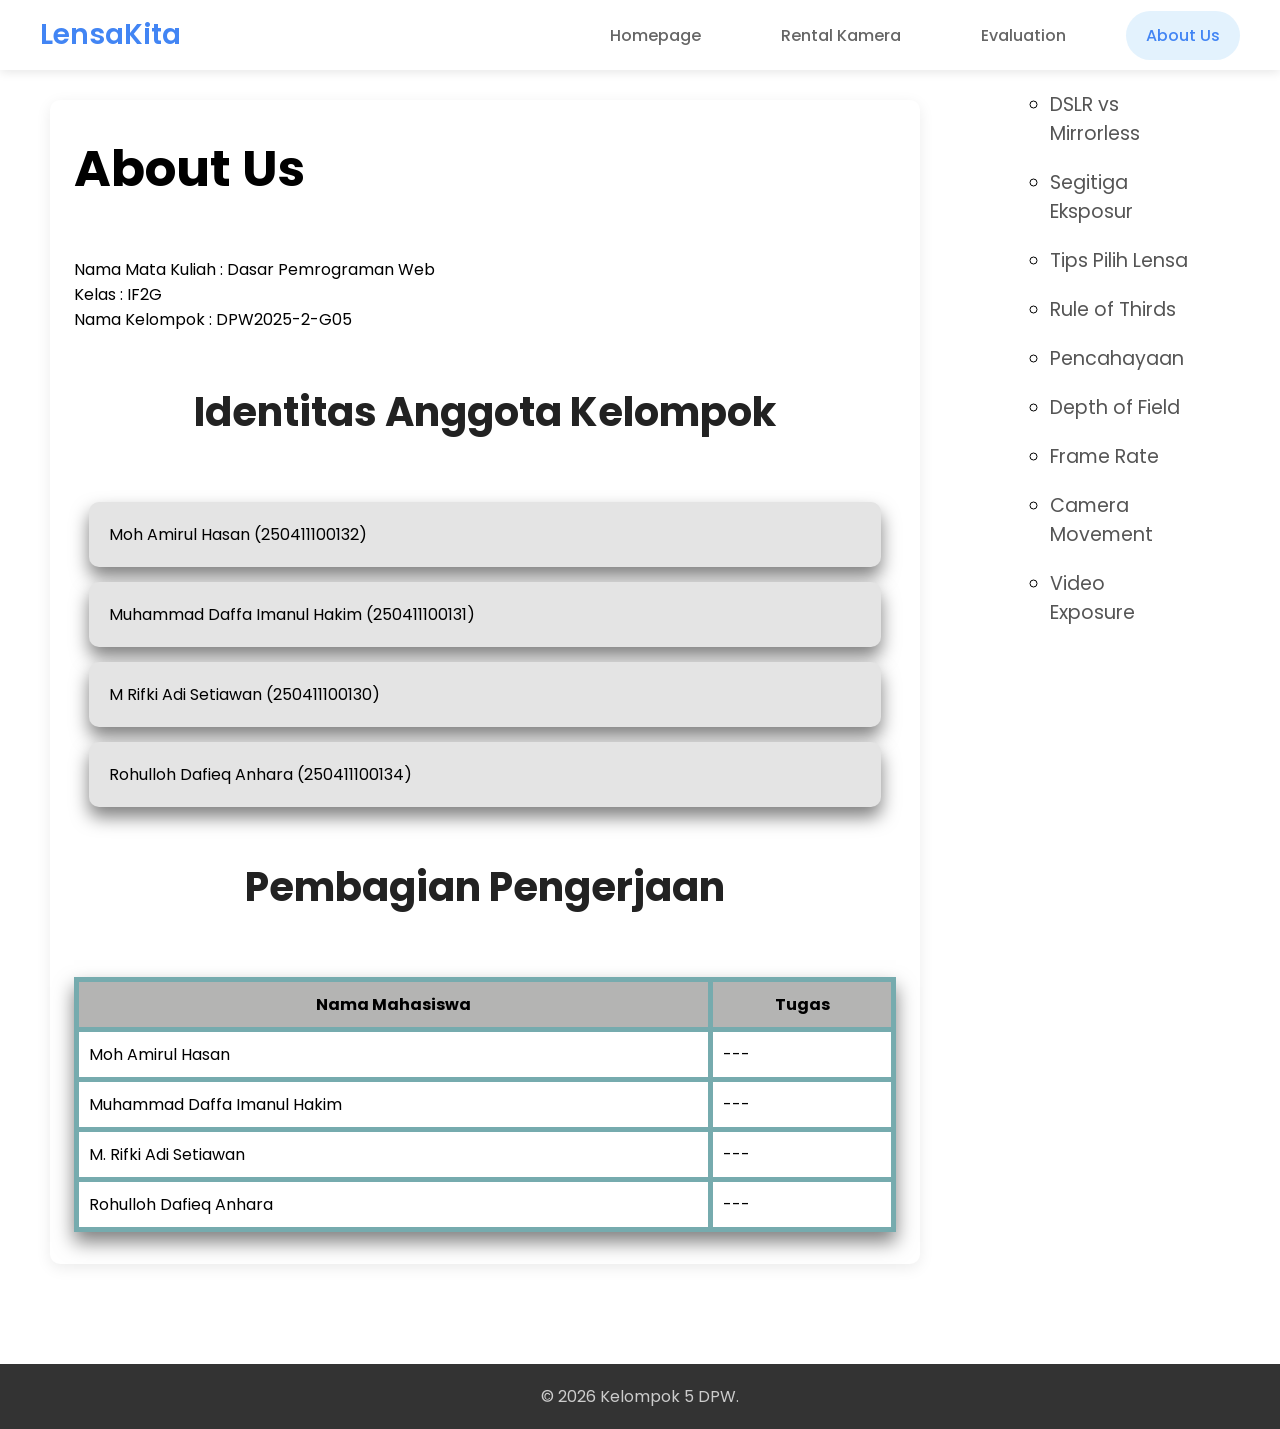
==== aboutus.html @ 114342ab "(add)halaman 2 dan (style)pada halaman 3" ====
<!doctype html>
<html lang="id">
  <head>
    <meta charset="UTF-8" />
    <meta name="viewport" content="width=device-width, initial-scale=1.0" />
    <title>Visual Academy - About Us</title>
    <link rel="stylesheet" href="halaman 4.css" />
    <link
      href="https://fonts.googleapis.com/css2?family=Poppins:wght@300;400;500;600&display=swap"
      rel="stylesheet"
    />
  </head>
  <html>
    <body>
      <!-- header dan menu -->
      <header class="headermenu">
        <div class="container">
          <div class="logo">LensaKita</div>
          <nav class="nav">
            <a href="index.html" class="nav-link">Homepage</a>
            <a href="rentalpage.html" class="nav-link">Rental Kamera</a>
            <a href="evalpage.html" class="nav-link">Evaluation</a>
            <a href="aboutus.html" class="nav-link active">About Us</a>
          </nav>
        </div>
      </header>

      <!-- sidebar section -->
      <div class="sidebar-fixed">
        <ul class="sidebar-links">
          <li><a href="#penjelasan1">DSLR vs Mirrorless</a></li>
          <li><a href="#penjelasan2">Segitiga Eksposur</a></li>
          <li><a href="#penjelasan3">Tips Pilih Lensa</a></li>
          <li><a href="#penjelasan4">Rule of Thirds</a></li>
          <li><a href="#penjelasan5">Pencahayaan</a></li>
          <li><a href="#penjelasan6">Depth of Field</a></li>
          <li><a href="#penjelasan7">Frame Rate</a></li>
          <li><a href="#penjelasan8">Camera Movement</a></li>
          <li><a href="#penjelasan9">Video Exposure</a></li>
        </ul>
      </div>

      <!-- Section Content -->
        <div class="content">
            <div class="content-aboutus" id="content-aboutus">
                <h1>About Us</h1>  
                <p>Nama Mata Kuliah : Dasar Pemrograman Web</p>
                <p>Kelas : IF2G</p>
                <p>Nama Kelompok : DPW2025-2-G05</p>
                

                <h2>Identitas Anggota Kelompok</h2>

                <ul>
                    <li>Moh Amirul Hasan (250411100132)</li>
                    <li>Muhammad Daffa Imanul Hakim (250411100131)</li>
                    <li>M Rifki Adi Setiawan (250411100130)</li>
                    <li>Rohulloh Dafieq Anhara (250411100134)</li>
                </ul>


                <h2>Pembagian Pengerjaan</h2>
                <table>
                    <thead>
                        <tr>
                            <th>Nama Mahasiswa</th>
                            <th>Tugas</th>    
                        </tr>
                    </thead>
                    <tbody>
                        <tr>
                            <td>Moh Amirul Hasan</td>
                            <td>---</td>
                        </tr>
                        <tr>
                            <td>Muhammad Daffa Imanul Hakim</td>
                            <td>---</td>
                        </tr>
                        <tr>
                            <td>M. Rifki Adi Setiawan</td>
                            <td>---</td>
                        </tr>
                        <tr>
                            <td>Rohulloh Dafieq Anhara</td>
                            <td>---</td>
                        </tr>
                    </tbody>
                </table>
            </div>
        </div>

      <!-- Footer -->
      <footer class="footer">
        <div class="container">
          <p>© 2026 Kelompok 5 DPW.</p>
        </div>
      </footer>
      <script src="script.js"></script>
    </body>
  </html>
</html>
---- halaman 4.css ----
/* Reset Dasar */
* {
  margin: 0;
  padding: 0;
  box-sizing: border-box;
}

html {
  scroll-behavior: smooth;
}

body {
  font-family: "Poppins", sans-serif;
}

.wrapper {
  width: 75%;
  margin-top: 70px;
}

/* Container - FIXED 1200px */
.container {
  margin: 0 auto;
  padding: 0 40px;
}

.light-bg {
  background-color: #629bf7;
}

/* Header */
.headermenu {
  background: white;
  box-shadow: 0 2px 10px rgba(0, 0, 0, 0.1);
  position: fixed;
  width: 100%;
  top: 0;
  z-index: 100;
}

.headermenu .container {
  display: flex;
  justify-content: space-between;
  align-items: center;
  padding: 20px 40px;
  height: 70px;
}

.logo {
  font-size: 28px;
  font-weight: 600;
  color: #4285f4;
}

.nav {
  display: flex;
  gap: 40px;
}

.nav-link {
  text-decoration: none;
  color: #666;
  font-weight: 500;
  padding: 12px 20px;
  border-radius: 25px;
  font-size: 16px;
}

.nav-link:hover,
.nav-link.active {
  background: #e3f2fd;
  color: #4285f4;
}

/* Sidebar Section */
.sidebar-fixed {
  position: fixed; /* Kunci utama: tidak bergerak saat scroll */
  width: 25%;
  right: 0px;
  top: 0px;
  background: #ffffff;
  padding: 90px;
  /* z-index: 999; Agar selalu berada di atas konten lain */
}

.sidebar-links {
  list-style: circle;
  padding: 0;
  margin: right;
}

.sidebar-links li {
  margin-bottom: 20px;
  font-size: larger;
  text-align: left;
}

.sidebar-links a {
  text-decoration: none;
  color: #555;
  transition: all 0.3s ease;
  display: block;
}

.sidebar-links a:hover {
  color: #007bff; /* Warna berubah saat kursor di atasnya */
  transform: translateX(5px); /* Sedikit bergeser ke kanan saat di-hover */
}

/* Hero Section */
.judul {
  padding: 120px 0 100px;
  background: #e8f4fd;
  display: flex;
  align-items: center;
  height: 100vh;
}

.judul-image img {
  width: 100%;
  height: 100%;
  object-fit: cover;
  border-radius: 20px;
}

.judul .container {
  display: flex;
  gap: 80px;
  align-items: center;
  height: 100vh;
}

.judul-box {
  width: 50%;
  padding: 40px;
  background: white;
  border-radius: 20px;
  box-shadow: 0 10px 30px rgba(0, 0, 0, 0.1);
}

.judul-box h1 {
  font-size: 48px;
  margin-bottom: 25px;
  color: #222;
  line-height: 1.2;
}

.judul-box p {
  font-size: 20px;
  margin-bottom: 40px;
  color: #a09b9b;
}

.button {
  display: inline-block;
  background: #4285f4;
  color: white;
  padding: 18px 40px;
  text-decoration: none;
  border-radius: 30px;
  font-weight: 600;
  font-size: 18px;
  box-shadow: 0 8px 20px rgba(66, 133, 244, 0.3);
  transition: all 0.3s;
}

.button:hover {
  /* transform: translateY(-3px); */
  box-shadow: 0 12px 30px rgba(66, 133, 244, 0.4);
}

/* Sections */
.content {
  padding: 100px 0;
}

.content h2 {
  text-align: center;
  font-size: 40px;
  margin-bottom: 60px;
  color: #222;
}

/* Cards - Fixed 3 Columns */
.cards {
  display: flex;
  gap: 40px;
  justify-content: center;
}

.card {
  flex: 1;
  max-width: 350px;
  background: white;
  padding: 40px 30px;
  border-radius: 20px;
  text-align: center;
  box-shadow: 0 8px 25px rgba(0, 0, 0, 0.08);
  transition:
    all 0,
    3s;
  border: 1px solid #eee;
}

.card-link {
  text-decoration: none;
  color: inherit;
  display: block;
}

.explain {
  font-size: larger;
  text-align: justify;
}

.explain h2 {
  text-align: left;
}

.card:hover {
  transform: translateY(-15px);
  box-shadow: 0 20px 50px rgba(0, 0, 0, 0.15);
}

.icon {
  font-size: 60px;
  margin-bottom: 25px;
}

.card h3 {
  font-size: 26px;
  margin-bottom: 20px;
  color: #222;
}

.card p {
  color: #666;
  font-size: 16px;
  line-height: 1.6;
}

/* Footer */
.footer {
  position: relative;
  background: #333;
  color: white;
  text-align: center;
  padding: 20px 0;
  z-index: 1100;
}

.footer p {
  font-size: 16px;
  color: #ccc;
}

/* Section Content About Us */
    /* Layout container content-aboutus */
    div.content-aboutus {
        background-color: #ffffff; /* Kotak Form Putih */
        border-radius: 10px;
        box-shadow: 0 4px 15px rgba(0, 0, 0, 0.08); /* Efek bayangan kotak */
        margin: 0 50px 0;
        width: 200%;
        padding: 32px 24px;
        max-width: 870px;
    }
    /* Untuk mengatur h1 pada content-aboutus */
    div.content-aboutus h1 {
        font-weight: bold;
        font-size: 50px;
        margin-bottom: 50px;
    }
    /* Untuk mengatur h2 pada content-aboutus */
    div.content-aboutus h2 {
        margin-top: 50px;
    }


    /* Identitas Mahasiswa */
        /* Untuk mengatur ul pada content-aboutus */
        div.content-aboutus ul {
            list-style-type: none;
        }
        /* Untuk mengatur h1 pada content-aboutus */
        div.content-aboutus li {
            background: #e4e4e4;
            margin: 15px;
            padding: 10px;
            border-radius: 10px;
            box-shadow: 0 10px 18px rgba(0, 0, 0, 0.5);
            padding: 20px;
        }


    /* Pembagian Pengerjaan */
        /* Untuk mengatur table pada content-aboutus */
        div.content-aboutus table {
            width: 100%;
            border-collapse: collapse;
            margin-top: 20px;
            box-shadow: 0 10px 18px rgba(0, 0, 0, 0.5);
            padding: 20px;
        }
        /* Untuk mengatur th, td pada content-aboutus */
        div.content-aboutus th, td {
            border: 5px solid #76ABAE;
            padding: 10px;
        }
        /* Untuk mengatur th pada content-aboutus */
        div.content-aboutus th {
            background-color: #B4B4B3;
            text-align: center;
        }
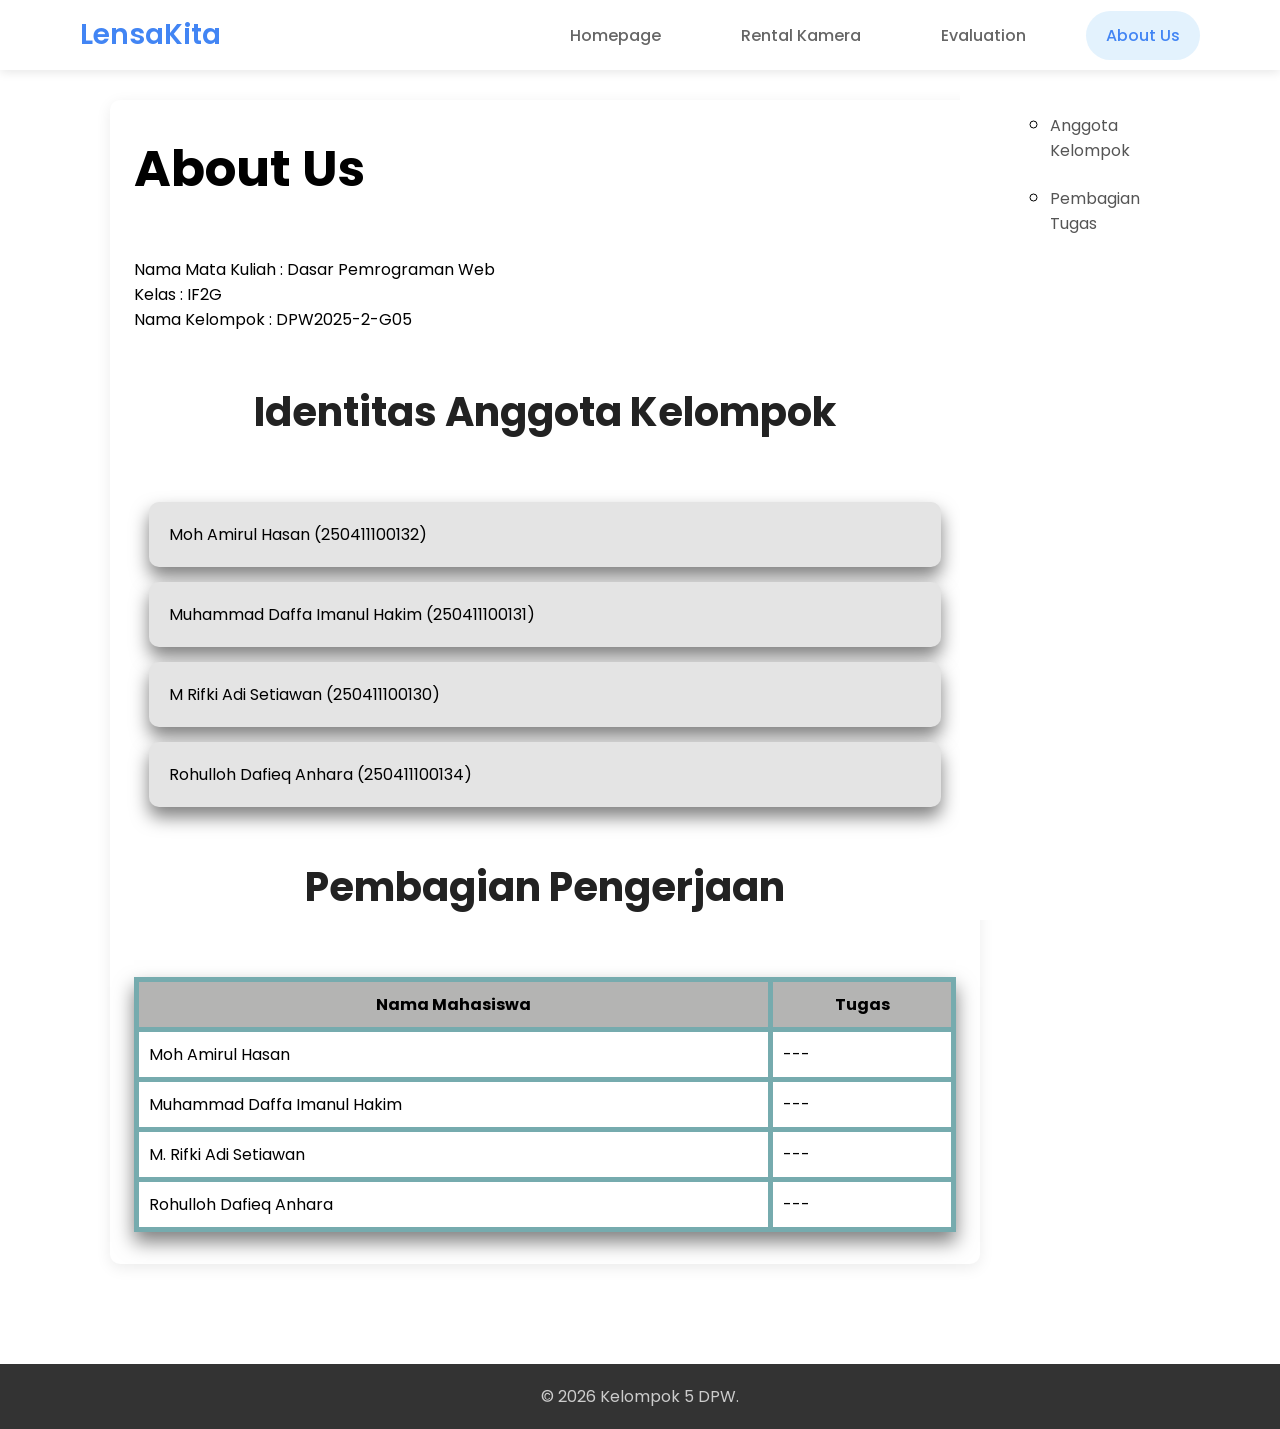
==== commit 972656c6: "(add)list harga sewa kamera page homepage dan (fix) input select jenis kamera page form" ====
--- a/aboutus.html
+++ b/aboutus.html
@@ -28,20 +28,14 @@
       <!-- sidebar section -->
       <div class="sidebar-fixed">
         <ul class="sidebar-links">
-          <li><a href="#penjelasan1">DSLR vs Mirrorless</a></li>
-          <li><a href="#penjelasan2">Segitiga Eksposur</a></li>
-          <li><a href="#penjelasan3">Tips Pilih Lensa</a></li>
-          <li><a href="#penjelasan4">Rule of Thirds</a></li>
-          <li><a href="#penjelasan5">Pencahayaan</a></li>
-          <li><a href="#penjelasan6">Depth of Field</a></li>
-          <li><a href="#penjelasan7">Frame Rate</a></li>
-          <li><a href="#penjelasan8">Camera Movement</a></li>
-          <li><a href="#penjelasan9">Video Exposure</a></li>
+          <li><a href="#Anggotaklmpk">Anggota Kelompok</a></li>
+          <li><a href="#Pembagian">Pembagian Tugas</a></li>
         </ul>
       </div>
 
       <!-- Section Content -->
-        <div class="content">
+      <section class="content">
+        <div class="container">
             <div class="content-aboutus" id="content-aboutus">
                 <h1>About Us</h1>  
                 <p>Nama Mata Kuliah : Dasar Pemrograman Web</p>
@@ -49,7 +43,7 @@
                 <p>Nama Kelompok : DPW2025-2-G05</p>
                 
 
-                <h2>Identitas Anggota Kelompok</h2>
+                <h2 id="Anggotaklmpk">Identitas Anggota Kelompok</h2>
 
                 <ul>
                     <li>Moh Amirul Hasan (250411100132)</li>
@@ -59,7 +53,7 @@
                 </ul>
 
 
-                <h2>Pembagian Pengerjaan</h2>
+                <h2 id="Pembagian">Pembagian Pengerjaan</h2>
                 <table>
                     <thead>
                         <tr>
@@ -88,7 +82,7 @@
                 </table>
             </div>
         </div>
-
+      </section>
       <!-- Footer -->
       <footer class="footer">
         <div class="container">
--- a/halaman 4.css
+++ b/halaman 4.css
@@ -20,13 +20,17 @@
 
 /* Container - FIXED 1200px */
 .container {
+  width: 100%;
+  max-width: 1200px; /* Mengunci lebar di layar besar (seperti 16 inch Anda) */
   margin: 0 auto;
-  padding: 0 40px;
+  padding: 0 20px;    /* Memberikan ruang aman di layar kecil agar tidak mentok ke tepi */
 }
 
 .light-bg {
-  background-color: #629bf7;
-}
+  background-color: #d6e4ec;
+  padding: 60px 20px; /* Jarak atas-bawah 60px, kiri-kanan 20px */
+}
+
 
 /* Header */
 .headermenu {
@@ -66,7 +70,6 @@
   font-size: 16px;
 }
 
-.nav-link:hover,
 .nav-link.active {
   background: #e3f2fd;
   color: #4285f4;
@@ -74,14 +77,17 @@
 
 /* Sidebar Section */
 .sidebar-fixed {
-  position: fixed; /* Kunci utama: tidak bergerak saat scroll */
+  position: fixed;
   width: 25%;
+  height: 100%;
   right: 0px;
-  top: 0px;
+  top: 20px;
   background: #ffffff;
-  padding: 90px;
-  /* z-index: 999; Agar selalu berada di atas konten lain */
-}
+  padding: 90px; /* Atas 80px (agar tidak tertutup header), kanan/kiri 25px, bawah 30px */
+  overflow-y: auto;
+  overflow-x: hidden;
+}
+
 
 .sidebar-links {
   list-style: circle;
@@ -100,73 +106,7 @@
   color: #555;
   transition: all 0.3s ease;
   display: block;
-}
-
-.sidebar-links a:hover {
-  color: #007bff; /* Warna berubah saat kursor di atasnya */
-  transform: translateX(5px); /* Sedikit bergeser ke kanan saat di-hover */
-}
-
-/* Hero Section */
-.judul {
-  padding: 120px 0 100px;
-  background: #e8f4fd;
-  display: flex;
-  align-items: center;
-  height: 100vh;
-}
-
-.judul-image img {
-  width: 100%;
-  height: 100%;
-  object-fit: cover;
-  border-radius: 20px;
-}
-
-.judul .container {
-  display: flex;
-  gap: 80px;
-  align-items: center;
-  height: 100vh;
-}
-
-.judul-box {
-  width: 50%;
-  padding: 40px;
-  background: white;
-  border-radius: 20px;
-  box-shadow: 0 10px 30px rgba(0, 0, 0, 0.1);
-}
-
-.judul-box h1 {
-  font-size: 48px;
-  margin-bottom: 25px;
-  color: #222;
-  line-height: 1.2;
-}
-
-.judul-box p {
-  font-size: 20px;
-  margin-bottom: 40px;
-  color: #a09b9b;
-}
-
-.button {
-  display: inline-block;
-  background: #4285f4;
-  color: white;
-  padding: 18px 40px;
-  text-decoration: none;
-  border-radius: 30px;
-  font-weight: 600;
-  font-size: 18px;
-  box-shadow: 0 8px 20px rgba(66, 133, 244, 0.3);
-  transition: all 0.3s;
-}
-
-.button:hover {
-  /* transform: translateY(-3px); */
-  box-shadow: 0 12px 30px rgba(66, 133, 244, 0.4);
+  font-size: 1rem;
 }
 
 /* Sections */
@@ -215,11 +155,6 @@
 
 .explain h2 {
   text-align: left;
-}
-
-.card:hover {
-  transform: translateY(-15px);
-  box-shadow: 0 20px 50px rgba(0, 0, 0, 0.15);
 }
 
 .icon {
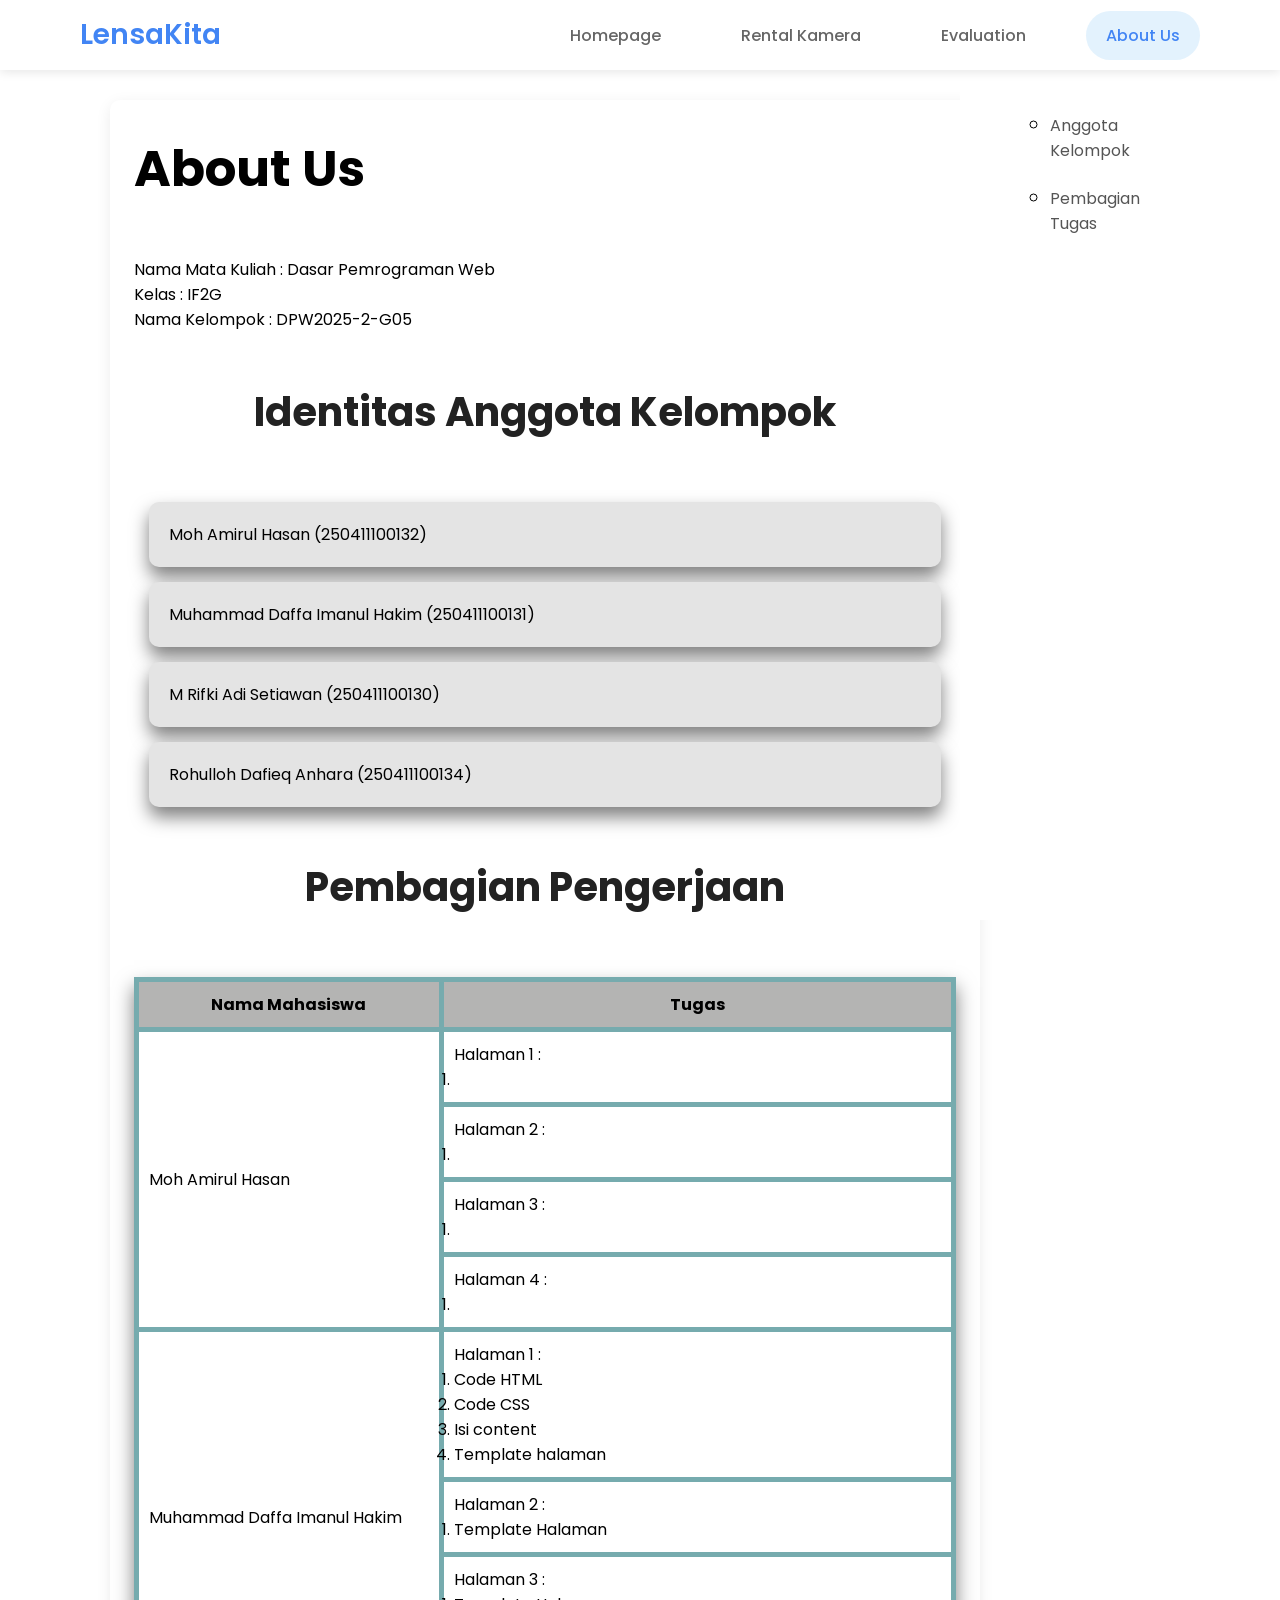
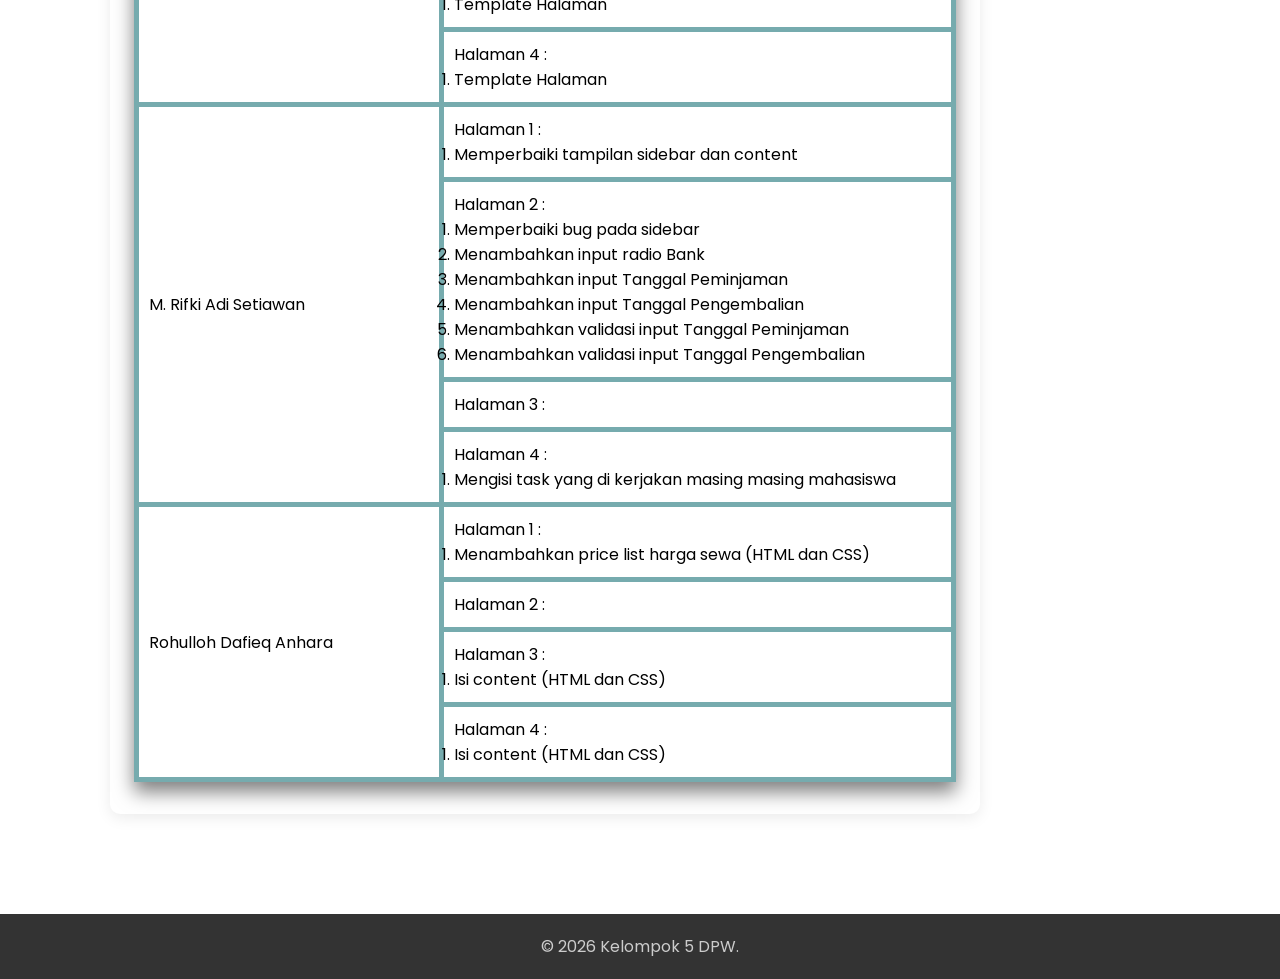
==== commit 59947bc7: "(add) task yang di kerjakan masing masing mahasiswa" ====
--- a/aboutus.html
+++ b/aboutus.html
@@ -36,51 +36,170 @@
       <!-- Section Content -->
       <section class="content">
         <div class="container">
-            <div class="content-aboutus" id="content-aboutus">
-                <h1>About Us</h1>  
-                <p>Nama Mata Kuliah : Dasar Pemrograman Web</p>
-                <p>Kelas : IF2G</p>
-                <p>Nama Kelompok : DPW2025-2-G05</p>
-                
-
-                <h2 id="Anggotaklmpk">Identitas Anggota Kelompok</h2>
-
-                <ul>
-                    <li>Moh Amirul Hasan (250411100132)</li>
-                    <li>Muhammad Daffa Imanul Hakim (250411100131)</li>
-                    <li>M Rifki Adi Setiawan (250411100130)</li>
-                    <li>Rohulloh Dafieq Anhara (250411100134)</li>
-                </ul>
-
-
-                <h2 id="Pembagian">Pembagian Pengerjaan</h2>
-                <table>
-                    <thead>
-                        <tr>
-                            <th>Nama Mahasiswa</th>
-                            <th>Tugas</th>    
-                        </tr>
-                    </thead>
-                    <tbody>
-                        <tr>
-                            <td>Moh Amirul Hasan</td>
-                            <td>---</td>
-                        </tr>
-                        <tr>
-                            <td>Muhammad Daffa Imanul Hakim</td>
-                            <td>---</td>
-                        </tr>
-                        <tr>
-                            <td>M. Rifki Adi Setiawan</td>
-                            <td>---</td>
-                        </tr>
-                        <tr>
-                            <td>Rohulloh Dafieq Anhara</td>
-                            <td>---</td>
-                        </tr>
-                    </tbody>
-                </table>
-            </div>
+          <div class="content-aboutus" id="content-aboutus">
+            <h1>About Us</h1>
+            <p>Nama Mata Kuliah : Dasar Pemrograman Web</p>
+            <p>Kelas : IF2G</p>
+            <p>Nama Kelompok : DPW2025-2-G05</p>
+
+            <h2 id="Anggotaklmpk">Identitas Anggota Kelompok</h2>
+
+            <ul>
+              <li class="anggota">Moh Amirul Hasan (250411100132)</li>
+              <li class="anggota">
+                Muhammad Daffa Imanul Hakim (250411100131)
+              </li>
+              <li class="anggota">M Rifki Adi Setiawan (250411100130)</li>
+              <li class="anggota">Rohulloh Dafieq Anhara (250411100134)</li>
+            </ul>
+
+            <h2 id="Pembagian">Pembagian Pengerjaan</h2>
+            <table>
+              <thead>
+                <tr>
+                  <th>Nama Mahasiswa</th>
+                  <th>Tugas</th>
+                </tr>
+              </thead>
+              <tbody>
+                <tr>
+                  <td rowspan="4">Moh Amirul Hasan</td>
+                  <td>
+                    <p>Halaman 1 :</p>
+                    <ol>
+                      <li></li>
+                    </ol>
+                  </td>
+                </tr>
+                <tr>
+                  <td>
+                    <p>Halaman 2 :</p>
+                    <ol>
+                      <li></li>
+                    </ol>
+                  </td>
+                </tr>
+                <tr>
+                  <td>
+                    <p>Halaman 3 :</p>
+                    <ol>
+                      <li></li>
+                    </ol>
+                  </td>
+                </tr>
+                <tr>
+                  <td>
+                    <p>Halaman 4 :</p>
+                    <ol>
+                      <li></li>
+                    </ol>
+                  </td>
+                </tr>
+                <tr>
+                  <td rowspan="4">Muhammad Daffa Imanul Hakim</td>
+                  <td>
+                    <p>Halaman 1 :</p>
+                    <ol>
+                      <li>Code HTML</li>
+                      <li>Code CSS</li>
+                      <li>Isi content</li>
+                      <li>Template halaman</li>
+                    </ol>
+                  </td>
+                </tr>
+                <tr>
+                  <td>
+                    <p>Halaman 2 :</p>
+                    <ol>
+                      <li>Template Halaman</li>
+                    </ol>
+                  </td>
+                </tr>
+                <tr>
+                  <td>
+                    <p>Halaman 3 :</p>
+                    <ol>
+                      <li>Template Halaman</li>
+                    </ol>
+                  </td>
+                </tr>
+                <tr>
+                  <td>
+                    <p>Halaman 4 :</p>
+                    <ol>
+                      <li>Template Halaman</li>
+                    </ol>
+                  </td>
+                </tr>
+                <tr>
+                  <td rowspan="4">M. Rifki Adi Setiawan</td>
+                  <td>
+                    <p>Halaman 1 :</p>
+                    <ol>
+                      <li>Memperbaiki tampilan sidebar dan content</li>
+                    </ol>
+                  </td>
+                </tr>
+                <tr>
+                  <td>
+                    <p>Halaman 2 :</p>
+                    <ol>
+                      <li>Memperbaiki bug pada sidebar</li>
+                      <li>Menambahkan input radio Bank</li>
+                      <li>Menambahkan input Tanggal Peminjaman</li>
+                      <li>Menambahkan input Tanggal Pengembalian</li>
+                      <li>Menambahkan validasi input Tanggal Peminjaman</li>
+                      <li>Menambahkan validasi input Tanggal Pengembalian</li>
+                    </ol>
+                  </td>
+                </tr>
+                <tr>
+                  <td>
+                    <p>Halaman 3 :</p>
+                  </td>
+                </tr>
+                <tr>
+                  <td>
+                    <p>Halaman 4 :</p>
+                    <ol>
+                      <li>Mengisi task yang di kerjakan masing masing mahasiswa</li>
+                    </ol>
+                  </td>
+                </tr>
+                <tr>
+                  <td rowspan="4">Rohulloh Dafieq Anhara</td>
+                  <td>
+                    <p>Halaman 1 :</p>
+                    <ol>
+                      <li>Menambahkan price list harga sewa (HTML dan CSS)</li>
+                    </ol>
+                  </td>
+                </tr>
+                <tr>
+                  <td>
+                    <p>Halaman 2 :</p>
+                    <ol></ol>
+                  </td>
+                </tr>
+                <tr>
+                  <td>
+                    <p>Halaman 3 :</p>
+                    <ol>
+                      <li>Isi content (HTML dan CSS)</li>
+                    </ol>
+                  </td>
+                </tr>
+                <tr>
+                  <td>
+                    <p>Halaman 4 :</p>
+                    <ol>
+                      <li>Isi content (HTML dan CSS)</li>
+                    </ol>
+                  </td>
+                </tr>
+              </tbody>
+            </table>
+          </div>
         </div>
       </section>
       <!-- Footer -->
--- a/halaman 4.css
+++ b/halaman 4.css
@@ -23,14 +23,13 @@
   width: 100%;
   max-width: 1200px; /* Mengunci lebar di layar besar (seperti 16 inch Anda) */
   margin: 0 auto;
-  padding: 0 20px;    /* Memberikan ruang aman di layar kecil agar tidak mentok ke tepi */
+  padding: 0 20px; /* Memberikan ruang aman di layar kecil agar tidak mentok ke tepi */
 }
 
 .light-bg {
   background-color: #d6e4ec;
   padding: 60px 20px; /* Jarak atas-bawah 60px, kiri-kanan 20px */
 }
-
 
 /* Header */
 .headermenu {
@@ -88,7 +87,6 @@
   overflow-x: hidden;
 }
 
-
 .sidebar-links {
   list-style: circle;
   padding: 0;
@@ -190,60 +188,59 @@
 }
 
 /* Section Content About Us */
-    /* Layout container content-aboutus */
-    div.content-aboutus {
-        background-color: #ffffff; /* Kotak Form Putih */
-        border-radius: 10px;
-        box-shadow: 0 4px 15px rgba(0, 0, 0, 0.08); /* Efek bayangan kotak */
-        margin: 0 50px 0;
-        width: 200%;
-        padding: 32px 24px;
-        max-width: 870px;
-    }
-    /* Untuk mengatur h1 pada content-aboutus */
-    div.content-aboutus h1 {
-        font-weight: bold;
-        font-size: 50px;
-        margin-bottom: 50px;
-    }
-    /* Untuk mengatur h2 pada content-aboutus */
-    div.content-aboutus h2 {
-        margin-top: 50px;
-    }
-
-
-    /* Identitas Mahasiswa */
-        /* Untuk mengatur ul pada content-aboutus */
-        div.content-aboutus ul {
-            list-style-type: none;
-        }
-        /* Untuk mengatur h1 pada content-aboutus */
-        div.content-aboutus li {
-            background: #e4e4e4;
-            margin: 15px;
-            padding: 10px;
-            border-radius: 10px;
-            box-shadow: 0 10px 18px rgba(0, 0, 0, 0.5);
-            padding: 20px;
-        }
-
-
-    /* Pembagian Pengerjaan */
-        /* Untuk mengatur table pada content-aboutus */
-        div.content-aboutus table {
-            width: 100%;
-            border-collapse: collapse;
-            margin-top: 20px;
-            box-shadow: 0 10px 18px rgba(0, 0, 0, 0.5);
-            padding: 20px;
-        }
-        /* Untuk mengatur th, td pada content-aboutus */
-        div.content-aboutus th, td {
-            border: 5px solid #76ABAE;
-            padding: 10px;
-        }
-        /* Untuk mengatur th pada content-aboutus */
-        div.content-aboutus th {
-            background-color: #B4B4B3;
-            text-align: center;
-        }
+/* Layout container content-aboutus */
+div.content-aboutus {
+  background-color: #ffffff; /* Kotak Form Putih */
+  border-radius: 10px;
+  box-shadow: 0 4px 15px rgba(0, 0, 0, 0.08); /* Efek bayangan kotak */
+  margin: 0 50px 0;
+  width: 200%;
+  padding: 32px 24px;
+  max-width: 870px;
+}
+/* Untuk mengatur h1 pada content-aboutus */
+div.content-aboutus h1 {
+  font-weight: bold;
+  font-size: 50px;
+  margin-bottom: 50px;
+}
+/* Untuk mengatur h2 pada content-aboutus */
+div.content-aboutus h2 {
+  margin-top: 50px;
+}
+
+/* Identitas Mahasiswa */
+/* Untuk mengatur ul pada content-aboutus */
+div.content-aboutus ul {
+  list-style-type: none;
+}
+/* Untuk mengatur h1 pada content-aboutus */
+div.content-aboutus .anggota {
+  background: #e4e4e4;
+  margin: 15px;
+  padding: 10px;
+  border-radius: 10px;
+  box-shadow: 0 10px 18px rgba(0, 0, 0, 0.5);
+  padding: 20px;
+}
+
+/* Pembagian Pengerjaan */
+/* Untuk mengatur table pada content-aboutus */
+div.content-aboutus table {
+  width: 100%;
+  border-collapse: collapse;
+  margin-top: 20px;
+  box-shadow: 0 10px 18px rgba(0, 0, 0, 0.5);
+  padding: 20px;
+}
+/* Untuk mengatur th, td pada content-aboutus */
+div.content-aboutus th,
+td {
+  border: 5px solid #76abae;
+  padding: 10px;
+}
+/* Untuk mengatur th pada content-aboutus */
+div.content-aboutus th {
+  background-color: #b4b4b3;
+  text-align: center;
+}
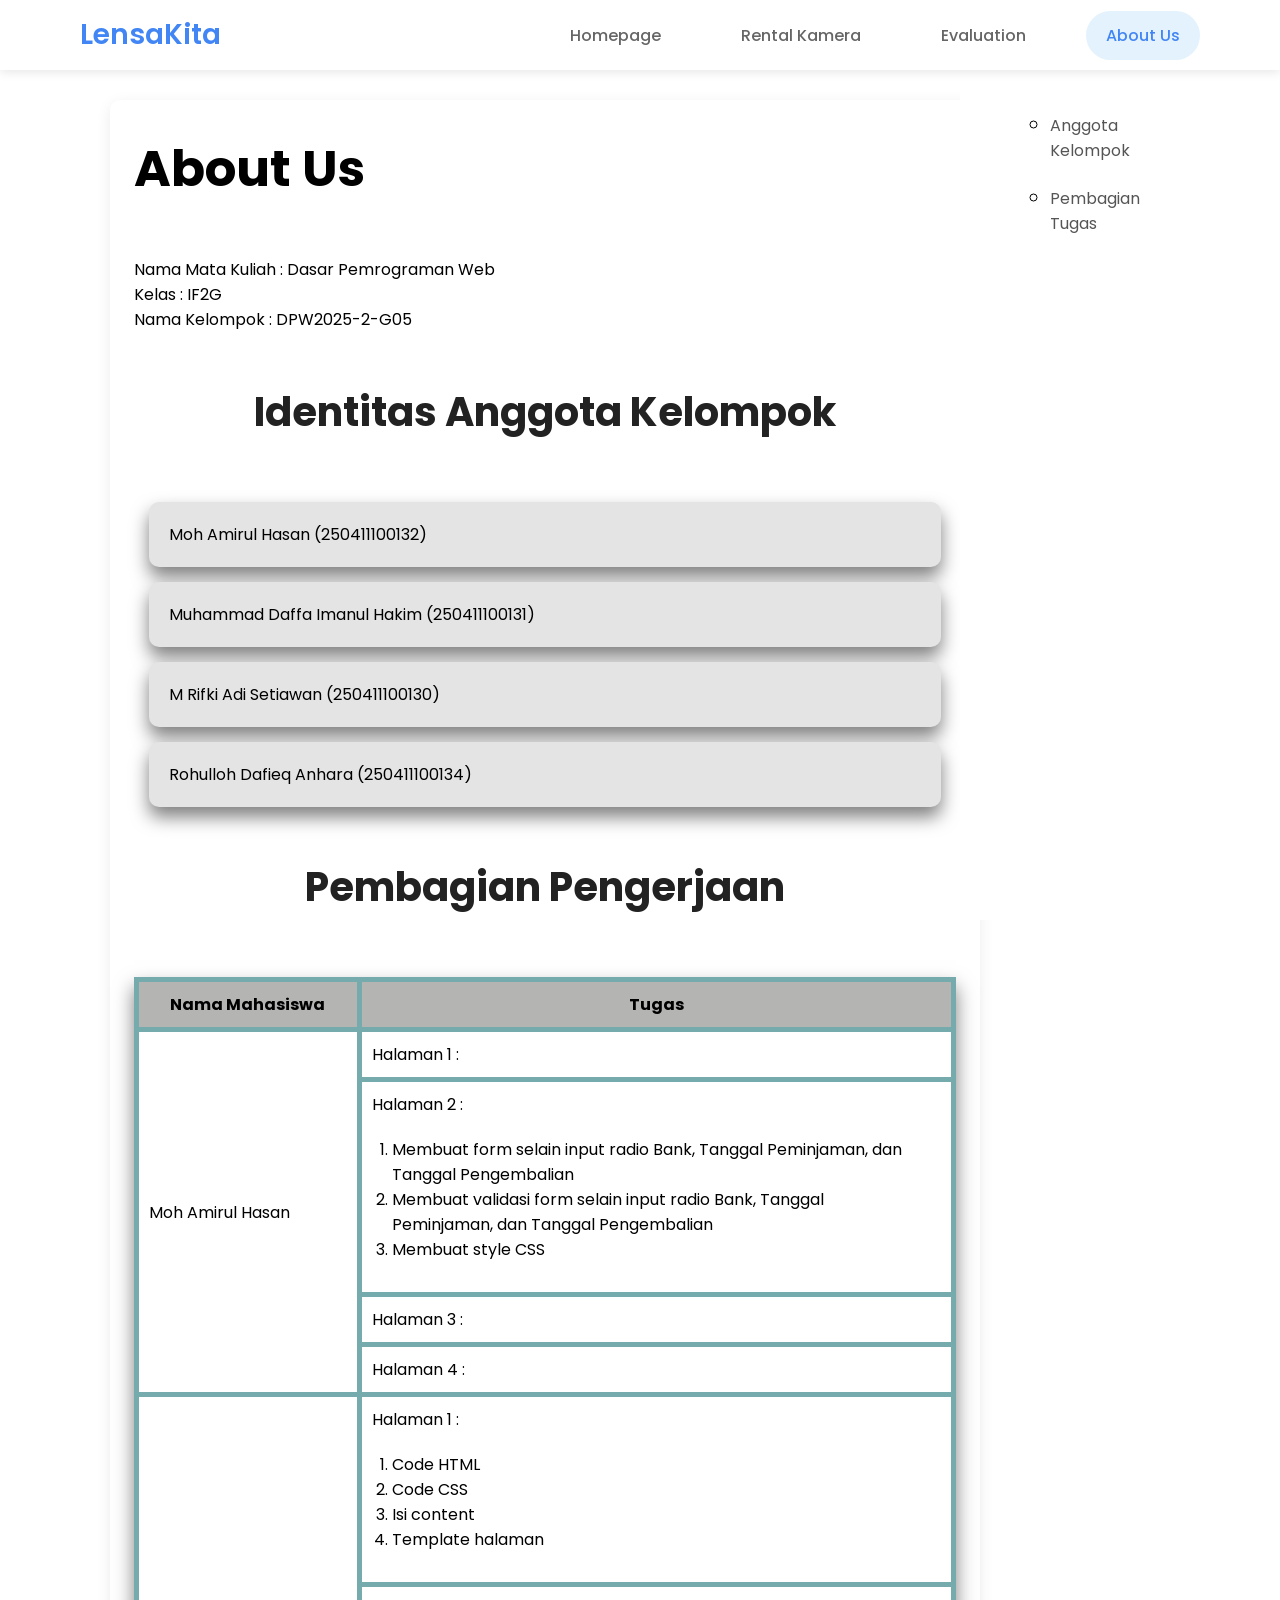
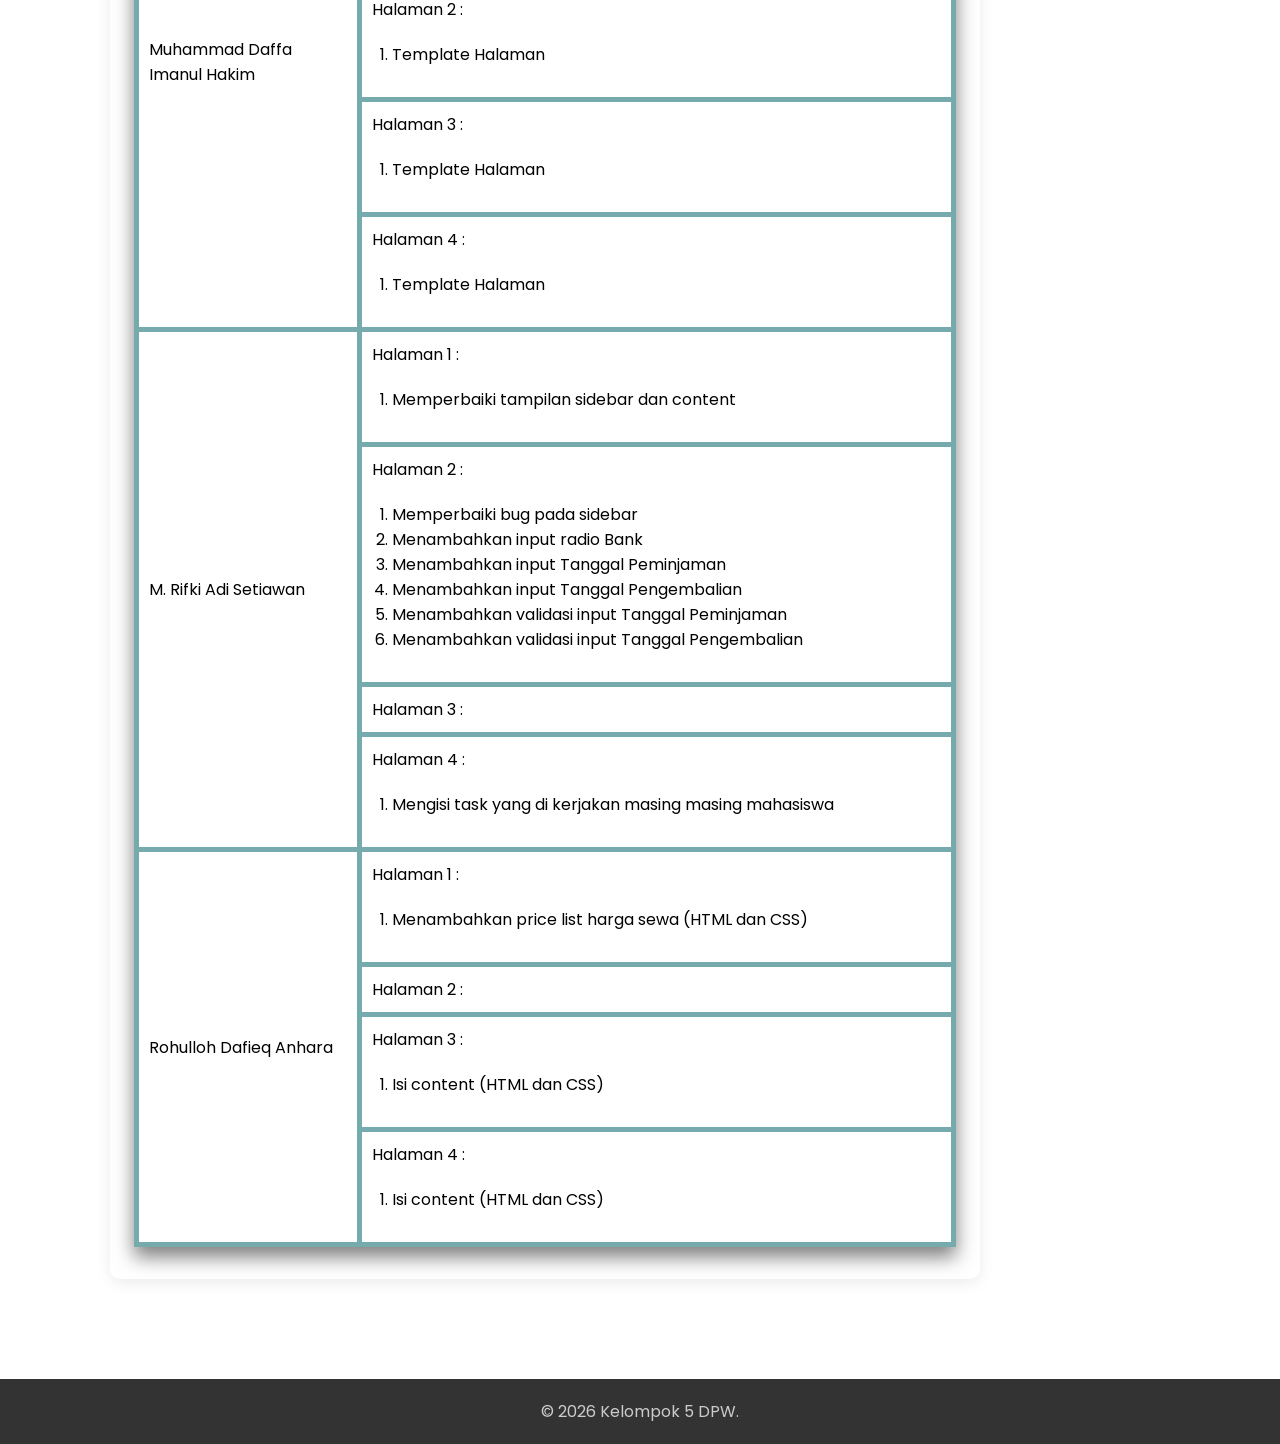
==== commit 25455477: "(add) pengisian task masing masing" ====
--- a/aboutus.html
+++ b/aboutus.html
@@ -66,33 +66,41 @@
                   <td rowspan="4">Moh Amirul Hasan</td>
                   <td>
                     <p>Halaman 1 :</p>
-                    <ol>
+                    <!-- <ol>
                       <li></li>
-                    </ol>
-                  </td>
-                </tr>
-                <tr>
-                  <td>
-                    <p>Halaman 2 :</p>
-                    <ol>
+                    </ol> -->
+                  </td>
+                </tr>
+                <tr>
+                  <td>
+                    <p>Halaman 2 :</p>
+                    <ol>
+                      <li>
+                        Membuat form selain input radio Bank, Tanggal
+                        Peminjaman, dan Tanggal Pengembalian
+                      </li>
+                      <li>
+                        Membuat validasi form selain input radio Bank, Tanggal
+                        Peminjaman, dan Tanggal Pengembalian
+                      </li>
+                      <li>Membuat style CSS</li>
+                    </ol>
+                  </td>
+                </tr>
+                <tr>
+                  <td>
+                    <p>Halaman 3 :</p>
+                    <!-- <ol>
                       <li></li>
-                    </ol>
-                  </td>
-                </tr>
-                <tr>
-                  <td>
-                    <p>Halaman 3 :</p>
-                    <ol>
+                    </ol> -->
+                  </td>
+                </tr>
+                <tr>
+                  <td>
+                    <p>Halaman 4 :</p>
+                    <!-- <ol>
                       <li></li>
-                    </ol>
-                  </td>
-                </tr>
-                <tr>
-                  <td>
-                    <p>Halaman 4 :</p>
-                    <ol>
-                      <li></li>
-                    </ol>
+                    </ol> -->
                   </td>
                 </tr>
                 <tr>
@@ -162,7 +170,9 @@
                   <td>
                     <p>Halaman 4 :</p>
                     <ol>
-                      <li>Mengisi task yang di kerjakan masing masing mahasiswa</li>
+                      <li>
+                        Mengisi task yang di kerjakan masing masing mahasiswa
+                      </li>
                     </ol>
                   </td>
                 </tr>
@@ -178,7 +188,7 @@
                 <tr>
                   <td>
                     <p>Halaman 2 :</p>
-                    <ol></ol>
+                    <!-- <ol></ol> -->
                   </td>
                 </tr>
                 <tr>
--- a/halaman 4.css
+++ b/halaman 4.css
@@ -244,3 +244,7 @@
   background-color: #b4b4b3;
   text-align: center;
 }
+
+ol {
+  margin: 20px;
+}
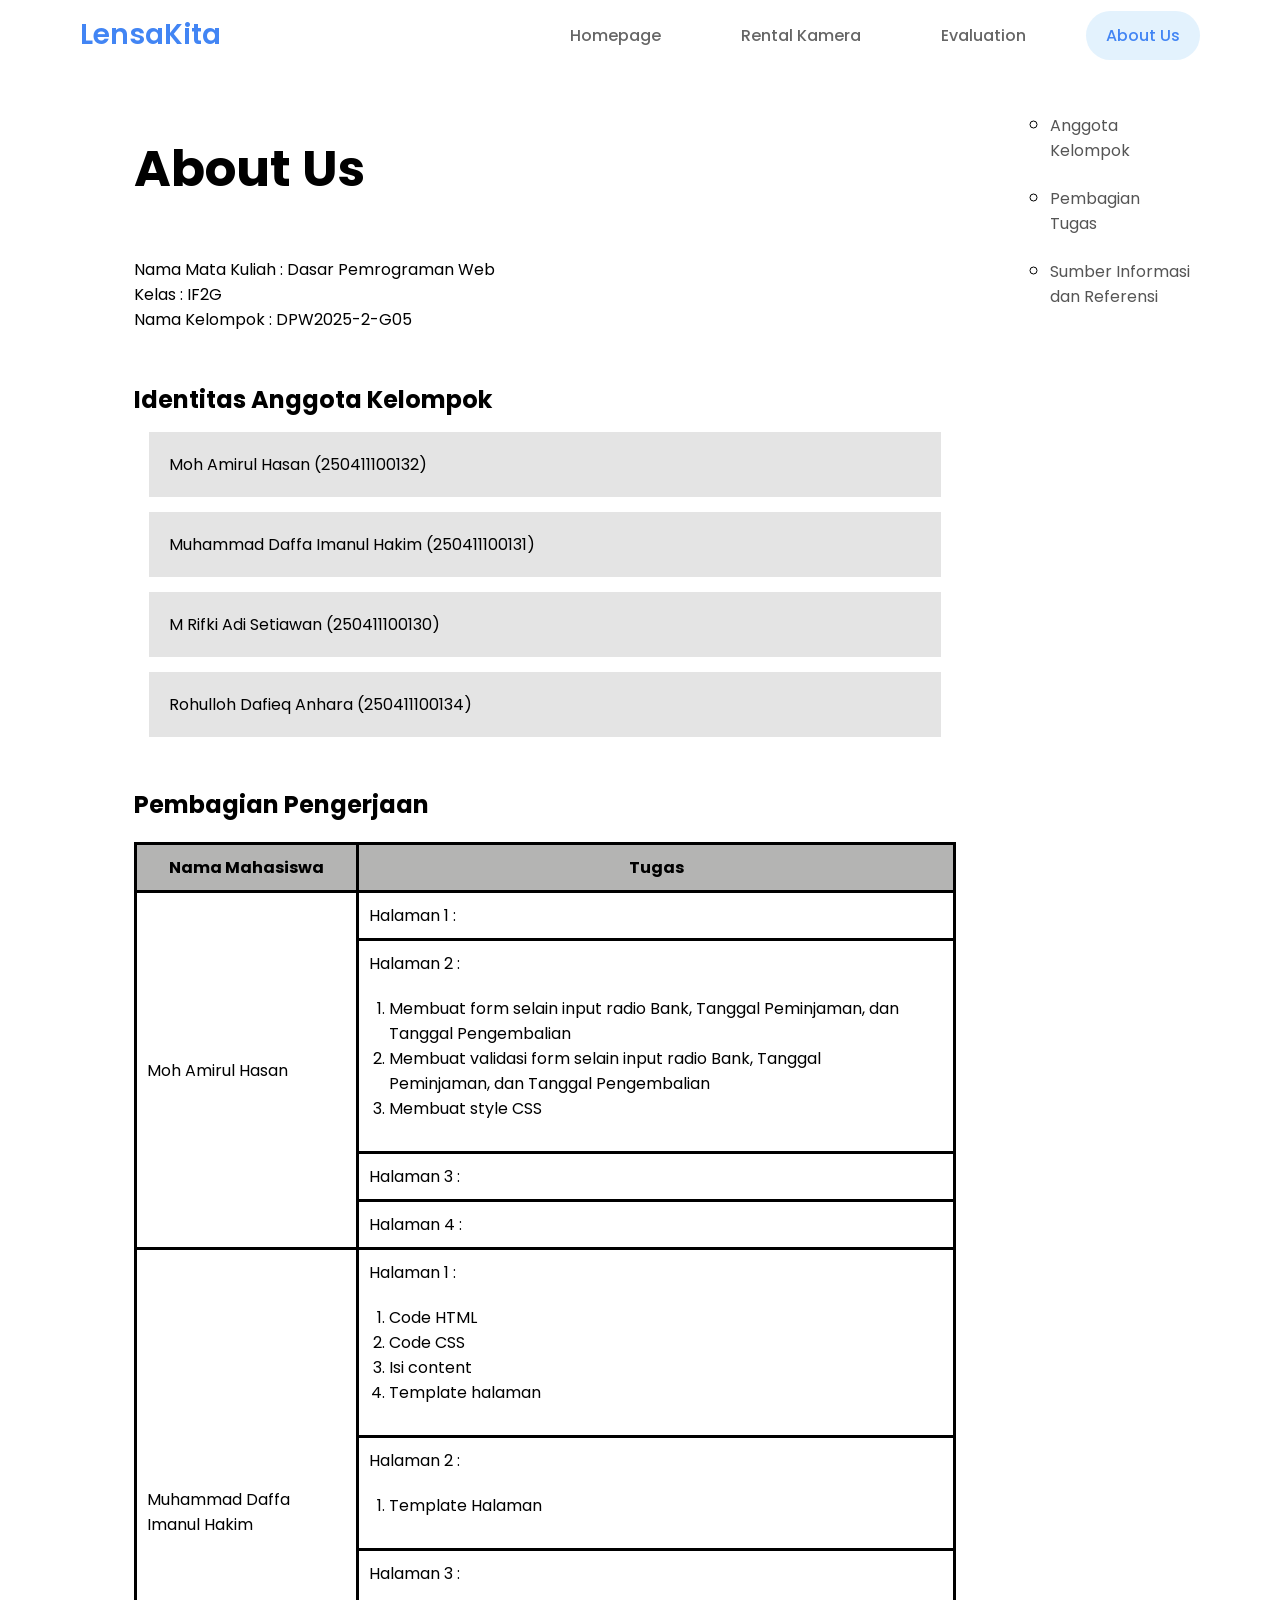
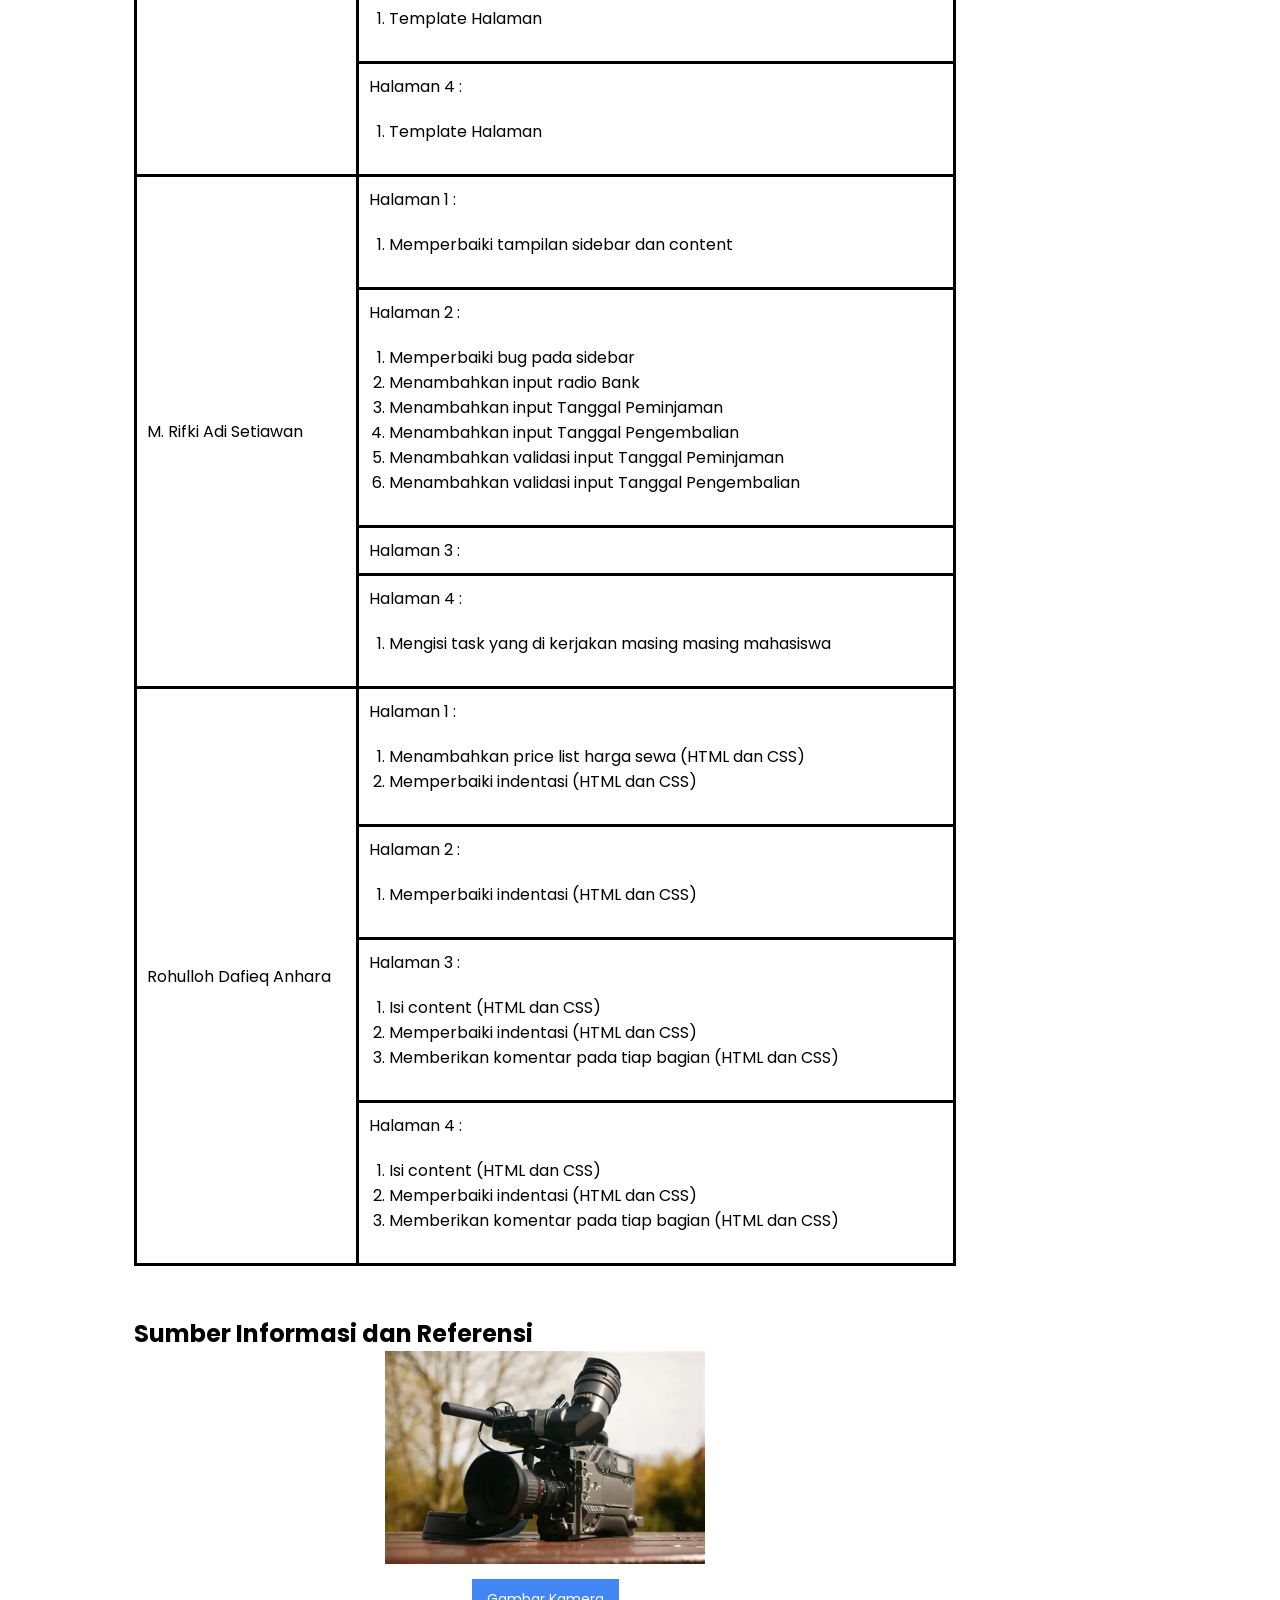
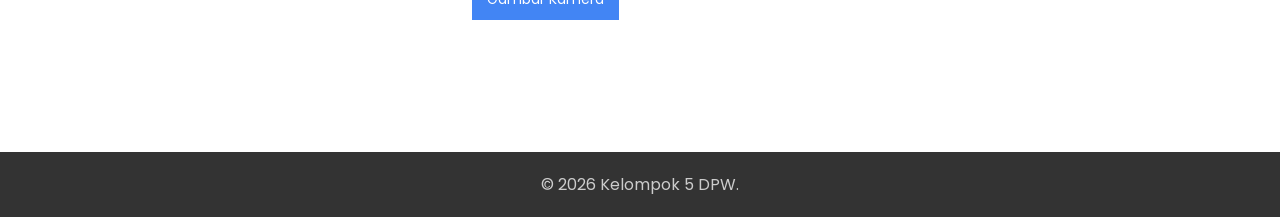
==== commit b2a089dd: "banyak perubahan dan penambahan nya" ====
--- a/aboutus.html
+++ b/aboutus.html
@@ -12,7 +12,7 @@
   </head>
   <html>
     <body>
-      <!-- header dan menu -->
+      <!-- section header dan menu -->
       <header class="headermenu">
         <div class="container">
           <div class="logo">LensaKita</div>
@@ -30,6 +30,8 @@
         <ul class="sidebar-links">
           <li><a href="#Anggotaklmpk">Anggota Kelompok</a></li>
           <li><a href="#Pembagian">Pembagian Tugas</a></li>
+          <li><a href="#Sumber&Informasi">Sumber Informasi dan Referensi</a></li>
+          
         </ul>
       </div>
 
@@ -37,22 +39,20 @@
       <section class="content">
         <div class="container">
           <div class="content-aboutus" id="content-aboutus">
+            <!-- section nama matkul, kelas, nema kelompok -->
             <h1>About Us</h1>
             <p>Nama Mata Kuliah : Dasar Pemrograman Web</p>
             <p>Kelas : IF2G</p>
             <p>Nama Kelompok : DPW2025-2-G05</p>
-
+            <!-- section nama nama anggota kelompok -->
             <h2 id="Anggotaklmpk">Identitas Anggota Kelompok</h2>
-
             <ul>
               <li class="anggota">Moh Amirul Hasan (250411100132)</li>
-              <li class="anggota">
-                Muhammad Daffa Imanul Hakim (250411100131)
-              </li>
+              <li class="anggota">Muhammad Daffa Imanul Hakim (250411100131)</li>
               <li class="anggota">M Rifki Adi Setiawan (250411100130)</li>
               <li class="anggota">Rohulloh Dafieq Anhara (250411100134)</li>
             </ul>
-
+            <!-- section pembagian pengerjaan kelompok -->
             <h2 id="Pembagian">Pembagian Pengerjaan</h2>
             <table>
               <thead>
@@ -62,13 +62,11 @@
                 </tr>
               </thead>
               <tbody>
+                <!-- section pengerjaan Moh Amirul Hasan -->
                 <tr>
                   <td rowspan="4">Moh Amirul Hasan</td>
                   <td>
                     <p>Halaman 1 :</p>
-                    <!-- <ol>
-                      <li></li>
-                    </ol> -->
                   </td>
                 </tr>
                 <tr>
@@ -89,20 +87,15 @@
                 </tr>
                 <tr>
                   <td>
-                    <p>Halaman 3 :</p>
-                    <!-- <ol>
-                      <li></li>
-                    </ol> -->
-                  </td>
-                </tr>
-                <tr>
-                  <td>
-                    <p>Halaman 4 :</p>
-                    <!-- <ol>
-                      <li></li>
-                    </ol> -->
-                  </td>
-                </tr>
+                    <p>Halaman 3 :</p>                    
+                  </td>
+                </tr>
+                <tr>
+                  <td>
+                    <p>Halaman 4 :</p>                    
+                  </td>
+                </tr>
+                <!-- section pengerjaan Muhammad Daffa Imanul Hakim -->
                 <tr>
                   <td rowspan="4">Muhammad Daffa Imanul Hakim</td>
                   <td>
@@ -139,6 +132,7 @@
                     </ol>
                   </td>
                 </tr>
+                <!-- section pengerjaan M. Rifki Adi Setiawan -->
                 <tr>
                   <td rowspan="4">M. Rifki Adi Setiawan</td>
                   <td>
@@ -176,19 +170,23 @@
                     </ol>
                   </td>
                 </tr>
+                <!-- section pengerjaan Rohulloh Dafieq Anhara -->
                 <tr>
                   <td rowspan="4">Rohulloh Dafieq Anhara</td>
                   <td>
                     <p>Halaman 1 :</p>
                     <ol>
                       <li>Menambahkan price list harga sewa (HTML dan CSS)</li>
-                    </ol>
-                  </td>
-                </tr>
-                <tr>
-                  <td>
-                    <p>Halaman 2 :</p>
-                    <!-- <ol></ol> -->
+                      <li>Memperbaiki indentasi (HTML dan CSS)</li>                      
+                    </ol>
+                  </td>
+                </tr>
+                <tr>
+                  <td>
+                    <p>Halaman 2 :</p>
+                    <ol>
+                      <li>Memperbaiki indentasi (HTML dan CSS)</li>
+                    </ol>                    
                   </td>
                 </tr>
                 <tr>
@@ -196,6 +194,8 @@
                     <p>Halaman 3 :</p>
                     <ol>
                       <li>Isi content (HTML dan CSS)</li>
+                      <li>Memperbaiki indentasi (HTML dan CSS)</li>   
+                      <li>Memberikan komentar pada tiap bagian (HTML dan CSS)</li>                       
                     </ol>
                   </td>
                 </tr>
@@ -204,15 +204,28 @@
                     <p>Halaman 4 :</p>
                     <ol>
                       <li>Isi content (HTML dan CSS)</li>
+                      <li>Memperbaiki indentasi (HTML dan CSS)</li>  
+                      <li>Memberikan komentar pada tiap bagian (HTML dan CSS)</li>    
                     </ol>
                   </td>
                 </tr>
               </tbody>
             </table>
+            <h2 id="Sumber&Informasi">Sumber Informasi dan Referensi</h2>
+            <div class="image-container">
+            <img
+              src="./assets/camera1.png"
+              alt="Ilustrasi Kamera LensaKita"
+            />
+              <div class="tombol">
+                <a href="https://pxhere.com/id/photo/956659" target="_blank" class="btn">Gambar Kamera</a>
+              </div>
+          </div>
           </div>
         </div>
       </section>
-      <!-- Footer -->
+
+      <!-- section footer -->
       <footer class="footer">
         <div class="container">
           <p>© 2026 Kelompok 5 DPW.</p>
--- a/halaman 4.css
+++ b/halaman 4.css
@@ -1,250 +1,206 @@
-/* Reset Dasar */
-* {
-  margin: 0;
-  padding: 0;
-  box-sizing: border-box;
-}
-
-html {
-  scroll-behavior: smooth;
-}
-
-body {
-  font-family: "Poppins", sans-serif;
-}
-
-.wrapper {
-  width: 75%;
-  margin-top: 70px;
-}
-
-/* Container - FIXED 1200px */
-.container {
-  width: 100%;
-  max-width: 1200px; /* Mengunci lebar di layar besar (seperti 16 inch Anda) */
-  margin: 0 auto;
-  padding: 0 20px; /* Memberikan ruang aman di layar kecil agar tidak mentok ke tepi */
-}
-
-.light-bg {
-  background-color: #d6e4ec;
-  padding: 60px 20px; /* Jarak atas-bawah 60px, kiri-kanan 20px */
-}
-
-/* Header */
-.headermenu {
-  background: white;
-  box-shadow: 0 2px 10px rgba(0, 0, 0, 0.1);
-  position: fixed;
-  width: 100%;
-  top: 0;
-  z-index: 100;
-}
-
-.headermenu .container {
-  display: flex;
-  justify-content: space-between;
-  align-items: center;
-  padding: 20px 40px;
-  height: 70px;
-}
-
-.logo {
-  font-size: 28px;
-  font-weight: 600;
-  color: #4285f4;
-}
-
-.nav {
-  display: flex;
-  gap: 40px;
-}
-
-.nav-link {
-  text-decoration: none;
-  color: #666;
-  font-weight: 500;
-  padding: 12px 20px;
-  border-radius: 25px;
-  font-size: 16px;
-}
-
-.nav-link.active {
-  background: #e3f2fd;
-  color: #4285f4;
-}
-
-/* Sidebar Section */
-.sidebar-fixed {
-  position: fixed;
-  width: 25%;
-  height: 100%;
-  right: 0px;
-  top: 20px;
-  background: #ffffff;
-  padding: 90px; /* Atas 80px (agar tidak tertutup header), kanan/kiri 25px, bawah 30px */
-  overflow-y: auto;
-  overflow-x: hidden;
-}
-
-.sidebar-links {
-  list-style: circle;
-  padding: 0;
-  margin: right;
-}
-
-.sidebar-links li {
-  margin-bottom: 20px;
-  font-size: larger;
-  text-align: left;
-}
-
-.sidebar-links a {
-  text-decoration: none;
-  color: #555;
-  transition: all 0.3s ease;
-  display: block;
-  font-size: 1rem;
-}
-
-/* Sections */
-.content {
-  padding: 100px 0;
-}
-
-.content h2 {
-  text-align: center;
-  font-size: 40px;
-  margin-bottom: 60px;
-  color: #222;
-}
-
-/* Cards - Fixed 3 Columns */
-.cards {
-  display: flex;
-  gap: 40px;
-  justify-content: center;
-}
-
-.card {
-  flex: 1;
-  max-width: 350px;
-  background: white;
-  padding: 40px 30px;
-  border-radius: 20px;
-  text-align: center;
-  box-shadow: 0 8px 25px rgba(0, 0, 0, 0.08);
-  transition:
-    all 0,
-    3s;
-  border: 1px solid #eee;
-}
-
-.card-link {
-  text-decoration: none;
-  color: inherit;
-  display: block;
-}
-
-.explain {
-  font-size: larger;
-  text-align: justify;
-}
-
-.explain h2 {
-  text-align: left;
-}
-
-.icon {
-  font-size: 60px;
-  margin-bottom: 25px;
-}
-
-.card h3 {
-  font-size: 26px;
-  margin-bottom: 20px;
-  color: #222;
-}
-
-.card p {
-  color: #666;
-  font-size: 16px;
-  line-height: 1.6;
-}
-
-/* Footer */
-.footer {
-  position: relative;
-  background: #333;
-  color: white;
-  text-align: center;
-  padding: 20px 0;
-  z-index: 1100;
-}
-
-.footer p {
-  font-size: 16px;
-  color: #ccc;
-}
-
-/* Section Content About Us */
-/* Layout container content-aboutus */
-div.content-aboutus {
-  background-color: #ffffff; /* Kotak Form Putih */
-  border-radius: 10px;
-  box-shadow: 0 4px 15px rgba(0, 0, 0, 0.08); /* Efek bayangan kotak */
-  margin: 0 50px 0;
-  width: 200%;
-  padding: 32px 24px;
-  max-width: 870px;
-}
-/* Untuk mengatur h1 pada content-aboutus */
-div.content-aboutus h1 {
-  font-weight: bold;
-  font-size: 50px;
-  margin-bottom: 50px;
-}
-/* Untuk mengatur h2 pada content-aboutus */
-div.content-aboutus h2 {
-  margin-top: 50px;
-}
-
-/* Identitas Mahasiswa */
-/* Untuk mengatur ul pada content-aboutus */
-div.content-aboutus ul {
-  list-style-type: none;
-}
-/* Untuk mengatur h1 pada content-aboutus */
-div.content-aboutus .anggota {
-  background: #e4e4e4;
-  margin: 15px;
-  padding: 10px;
-  border-radius: 10px;
-  box-shadow: 0 10px 18px rgba(0, 0, 0, 0.5);
-  padding: 20px;
-}
-
-/* Pembagian Pengerjaan */
-/* Untuk mengatur table pada content-aboutus */
-div.content-aboutus table {
-  width: 100%;
-  border-collapse: collapse;
-  margin-top: 20px;
-  box-shadow: 0 10px 18px rgba(0, 0, 0, 0.5);
-  padding: 20px;
-}
-/* Untuk mengatur th, td pada content-aboutus */
+/* ================= RESET DASAR ================= */
+* {                                 /* Menargetkan segala elemen secara universal */
+  margin: 0;                        /* Menghapus spasi luar bawaan */
+  padding: 0;                       /* Menghapus spasi dalam bawaan */
+  box-sizing: border-box;           /* Menginstruksikan kalkulasi lebar termasuk nilai border dan padding */
+}
+
+body {                              /* Target fondasi halaman */
+  font-family: "Poppins", sans-serif; /* Menerapkan jenis font Poppins (sans-serif) */
+}
+
+/* ================= WRAPPER ================= */
+.wrapper {                          /* Class bagian bungkus luar */
+  width: 75%;                       /* Mengambil ruang 75% dari jangkauan monitor */
+  margin-top: 70px;                 /* Penurunan 70px agar sinkron dengan spasi header */
+}
+
+/* ================= CONTAINER ================= */
+.container {                        /* Class struktur penahan batasan elemen */
+  width: 100%;                      /* 100% patuh pada batas layar induk */
+  max-width: 1200px;                /* Pembatas maksimal lebar layar agar tidak terlalu melar (1200px) */
+  margin: 0 auto;                   /* Margin otomatis seimbang kiri dan kanan untuk perataan tengah */
+  padding: 0 20px;                  /* Bantalan dalam sisi kiri-kanan sebesar 20px */
+}
+
+/* ================= HEADER ================= */
+.headermenu {                       /* Class struktur bar menu atas */
+  background: white;                /* Diberi warna latar belakang putih polos */
+  position: fixed;                  /* Posisi absolut menempel tidak bergerak di layar */
+  width: 100%;                      /* Mengisi layar monitor secara maksimal 100% horizontal */
+  top: 0;                           /* Dikunci nol piksel dari ujung tertinggi halaman */
+  z-index: 100;                     /* Level tumpukan sangat tinggi (100) menghindari tertutup elemen lain */
+}
+
+.headermenu .container {            /* Selector .container eksklusif milik header */
+  display: flex;                    /* Menggelar elemen anak-anaknya sejajar (horizontal) */
+  justify-content: space-between;   /* Pemisahan jauh antar logo (kiri) dan blok menu (kanan) */
+  align-items: center;              /* Garis perataan tinggi sama rata secara vertikal/tengah */
+  padding: 20px 40px;               /* Jarak vertikal 20px, horizontal 40px */
+  height: 70px;                     /* Memblokir ketinggian persis 70px */
+}
+
+.logo {                             /* Class pengatur nama merek (LensaKita) */
+  font-size: 28px;                  /* Mengubah ukuran sebesar 28px */
+  font-weight: 600;                 /* Teks semi tebal/bold (600) */
+  color: #4285f4;                   /* Identitas warna font biru muda */
+}
+
+.nav {                              /* Pembungkus rangkaian link/menu */
+  display: flex;                    /* Menghidupkan mode baris (flex) */
+  gap: 40px;                        /* Memberikan lorong jarak 40px antar link menu */
+}
+
+.nav-link {                         /* Link teks satuan dalam bar navigasi */
+  text-decoration: none;            /* Memusnahkan efek garis bawah dari tautan HTML */
+  color: #666;                      /* Teks menggunakan warna abu-abu */
+  font-weight: 500;                 /* Teks setebal medium (500) */
+  padding: 12px 20px;               /* Bentuk bantalan area klik: atas-bawah 12px, kanan-kiri 20px */
+  border-radius: 25px;              /* Meraut sudut tajam background menjadi oval penuh (25px) */
+  font-size: 16px;                  /* Font statis 16px */
+}
+
+.nav-link.active {                  /* Selector spesifik ketika tautan dikunjungi */
+  background: #e3f2fd;              /* Timbulnya warna biru sangat muda di latar teks */
+  color: #4285f4;                   /* Font berubah warna menjadi senada dengan logo (biru Google) */
+}
+
+/* ================= SIDEBAR ================= */
+.sidebar-fixed {                    /* Blok daftar materi kursus sisi kanan */
+  position: fixed;                  /* Posisi melayang permanen di kanan, mengabaikan scroll */
+  width: 25%;                       /* Pemakaian rasio batas 25% dari layar lebar */
+  height: 100%;                     /* Ketinggiannya mengisi full monitor 100% dari atap hingga lantai */
+  right: 0px;                       /* Mengokohkan posisinya rapat di ujung kanan layar (0) */
+  top: 20px;                        /* Turun 20 piksel dari plafon batas layar atas */
+  background: #ffffff;              /* Warna background putih penuh */
+  padding: 90px;                    /* Menarik batas ke dalam sebesar 90px untuk ruang margin lapang */
+  overflow-y: auto;                 /* Membolehkan pengguliran layar ke bawah (scroll y) jika menu kepanjangan */
+  overflow-x: hidden;               /* Mencegah layar bergeser/ter-scroll ke pinggir (X) secara paksa */
+}
+
+.sidebar-links {                    /* Pembungkus poin/daftar materi berbentuk <ul> */
+  list-style: circle;               /* Menggunakan logo bullet poin bundar tak terisi (circle) */
+  padding: 0;                       /* Hilangkan padding default */
+  margin: right;                    /* (Catatan: ini merupakan atribut tak valid bawaan, karena 'right' bukan unit ukuran margin) */
+}
+
+.sidebar-links li {                 /* Tiap list isi kursusnya */
+  margin-bottom: 20px;              /* Terdapat batas menjauh dari isi di bawahnya (20px) */
+  font-size: larger;                /* Memerintahkan font sedikit membesar dari biasanya */
+  text-align: left;                 /* Format penulisan teks dipaksa rata sisi kiri */
+}
+
+.sidebar-links a {                  /* Link yang dibungkus oleh si daftar (li) */
+  text-decoration: none;            /* Membebaskan link dari efek garis bawah klasik */
+  color: #555;                      /* Abu-abu semi pekat */
+  transition: all 0.3s ease;        /* Transisi lembut ketika disorot mouse (berdurasi 0.3 detik) */
+  display: block;                   /* Mengaktifkan blok area klik yang luas seukuran blok list induk */
+  font-size: 1rem;                  /* Menggunakan basis satuan rem/root (rata-rata 16px) */
+}
+
+/* ================= CONTENT ================= */
+.content {                          /* Area isi artikel/konten dasar */
+  padding: 100px 0;                 /* Pembukaan jarak besar 100px di sektor atas & bawah */
+}
+
+/* ================= FOOTER ================= */
+.footer {                           /* Kotak catatan kredit/bawah website */
+  position: relative;               /* Bersifat terikat pada garis letak asalnya */
+  background: #333;               /* Menggunakan tone abu-abu super gelap */
+  color: white;                   /* Warna tulisan diputar menjadi kontras putih */
+  text-align: center;               /* Menyusun tulisan tepat di ekuator blok/tengah horisontal */
+  padding: 20px 0;                  /* Bantalan vertikal 20px */
+  z-index: 1100;                    /* Menempatkan elevasi ekstra tinggi (1100) menutupi scroll bar yg bocor jika ada */
+}
+
+.footer p {                         /* Teks elemen huruf Copyright */
+  font-size: 16px;                  /* Size 16px standar */
+  color: #ccc;                      /* Warna abu-abu pucat (lebih pudar dari sekadar putih) */
+}
+
+/* ================= CONTENT ABOUT US ================= */
+div.content-aboutus {               /* Kontainer formasi utama About Us */
+  background-color: #ffffff;        /* Dinding latar belakang putih cerah */
+  margin: 0 50px 0;                 /* Terdapat margin menekan sejauh 50px dari sudut/kanan */
+  width: 200%;                      /* Dipaksa ekspansi lebar 200% rasio (akan mentok pada aturan max-width) */
+  padding: 32px 24px;               /* Penebalan sisi tepi dalam kertas atas/bawah 32px dan kiri/kanan 24px */
+  max-width: 870px;                 /* Mengamankan batasan gembung lebar tidak melebih 870 piksel */
+}
+
+div.content-aboutus h1 {            /* Judul Kepala "About Us" */
+  font-weight: bold;                /* Huruf dicetak mode tebal keras (bold) */
+  font-size: 50px;                  /* Judul diperbesar ekstrem menjadi 50px */
+  margin-bottom: 50px;              /* Jarak dari judul ke elemen di bawahnya dibongkar jadi luas 50px */
+}
+
+div.content-aboutus h2 {            /* Judul Kepala Dua (Sub-judul) */
+  margin-top: 50px;                 /* Jarak didorong dari atas turun 50px */
+}
+
+/* ================= IDENTITAS MAHASISWA ================= */
+div.content-aboutus ul {            /* Daftar profil (unordered list) */
+  list-style-type: none;            /* Mematikan wujud bullet poin bundar/default list */
+}
+
+div.content-aboutus .anggota {      /* Kotak profil (kartu pengenal) Tiap Anggota Kelompok */
+  background: #e4e4e4;              /* Latar abu-abu awan */
+  margin: 15px;                     /* Didorong luar sebesar 15px */
+  padding: 20px;                    /* Diberi ruangan bantal bernafas 20px di dalam card */
+}
+
+/* ================= TABEL PEMBAGIAN TUGAS ================= */
+div.content-aboutus table {         /* Elemen formasi Tabel */
+  width: 100%;                      /* Menghabiskan panjang 100% sisi ruangan tabel */
+  border-collapse: collapse;        /* Menyetel sekat dobel antar-kotak menjadi gabung tunggal (menyatu rapi) */
+  margin-top: 20px;                 /* Margin pelonggaran atas sejauh 20px */
+  padding: 20px;                    /* Aturan padding tabel keseluruhan */
+}
+
 div.content-aboutus th,
-td {
-  border: 5px solid #76abae;
-  padding: 10px;
-}
-/* Untuk mengatur th pada content-aboutus */
-div.content-aboutus th {
-  background-color: #b4b4b3;
-  text-align: center;
-}
-
-ol {
-  margin: 20px;
-}
+td {                                /* Kombinasi pengatur sisi boks Header kolom dan Data tabel */
+  border: 3px solid #000000;        /* Menggaris batas setebal 3px berwarna hitam tegas menyambung solid */
+  padding: 10px;                    /* Jarak teks ke sisi dinding kotaknya (10px) */
+}
+
+div.content-aboutus th {            /* Atribut spesifik kepala pilar tabel (Title kolom) */
+  background-color: #b4b4b3;        /* Dilapisi dengan latar abu-abu gelap metalik */
+  text-align: center;               /* Huruf digeser menengahi sel kotak */
+}
+
+/* ================= ORDERED LIST ================= */
+ol {                                /* Daftar bertipe Penomoran Angka */
+  margin: 20px;                     /* Menambah margin pembatas 20px untuk seluruh blok penomoran */
+}
+
+/* ================= CONTAINER GAMBAR ================= */
+.image-container {                  /* Blok penampung pembungkus foto dan tombol */
+  display: flex;                    /* Mengaktifkan wujud tata letak Flex */
+  flex-direction: column;           /* Flexbox diputar agar isi disusun dalam lajur ke bawah (kolom vertikal) */
+  align-items: center;              /* Mengaitkan penempatannya serasi pas di titik pusat tengah layar (center) */
+  gap: 15px;                        /* Celah bolong pemisah antara pas foto dan si tombol (15px) */
+}
+
+/* ================= GAMBAR ================= */
+.image-container img {              /* Mengatur elemen file gambar/pas foto murni */
+  width: 100%;                      /* Mengisi lebar dinamis hingga rasio 100% dari batasan induk */
+  max-width: 320px;                 /* Namun dilarang mengembang melampaui resolusi 320px lebar */
+  height: auto;                     /* Rasio Ketinggian menjaga keproporsionalan foto (tidak peyang/melar) */
+  object-fit: cover;                /* Mentolerir pemotongan halus (cropping tepi) agar frame penuh jika beda rasio */
+}
+
+/* ================= WRAPPER TOMBOL ================= */
+div.tombol {                        /* Wadah terpisah pembawa barisan tombol-tombol link */
+  display: flex;                    /* Disusun membaris dengan display mode blok fleksibel */
+  justify-content: center;          /* Menggiring letak kumpulannya ke arah tengah */
+}
+
+/* ================= TOMBOL ================= */
+div.tombol a.btn {                  /* Desain tombol tekan fisiknya (Class .btn dalam <a>) */
+  padding: 10px 15px;               /* Porsi area blok menekan atas-bawah 10px, mendatar 15px */
+  text-align: center;               /* Teks tulisan yang di dalam tombol menyejajarkan dirinya sentral */
+  color: white;                     /* Diwarnaikan teks dalam dengan warna putih bersih */
+  font-size: 14px;                  /* Kepadatan ukuran cetak huruf sebesar 14px */
+  cursor: pointer;                  /* Indikator mouse jika digeser ke tombol mengubah tampilan telunjuk jari */
+  text-decoration: none;            /* Memusnahkan sistem atribut underline standar yang tertanam dari awal */
+  background-color: #4285f4;        /* Mengecat badan kotak dengan pewarnaan primer (Biru khas) */
+}
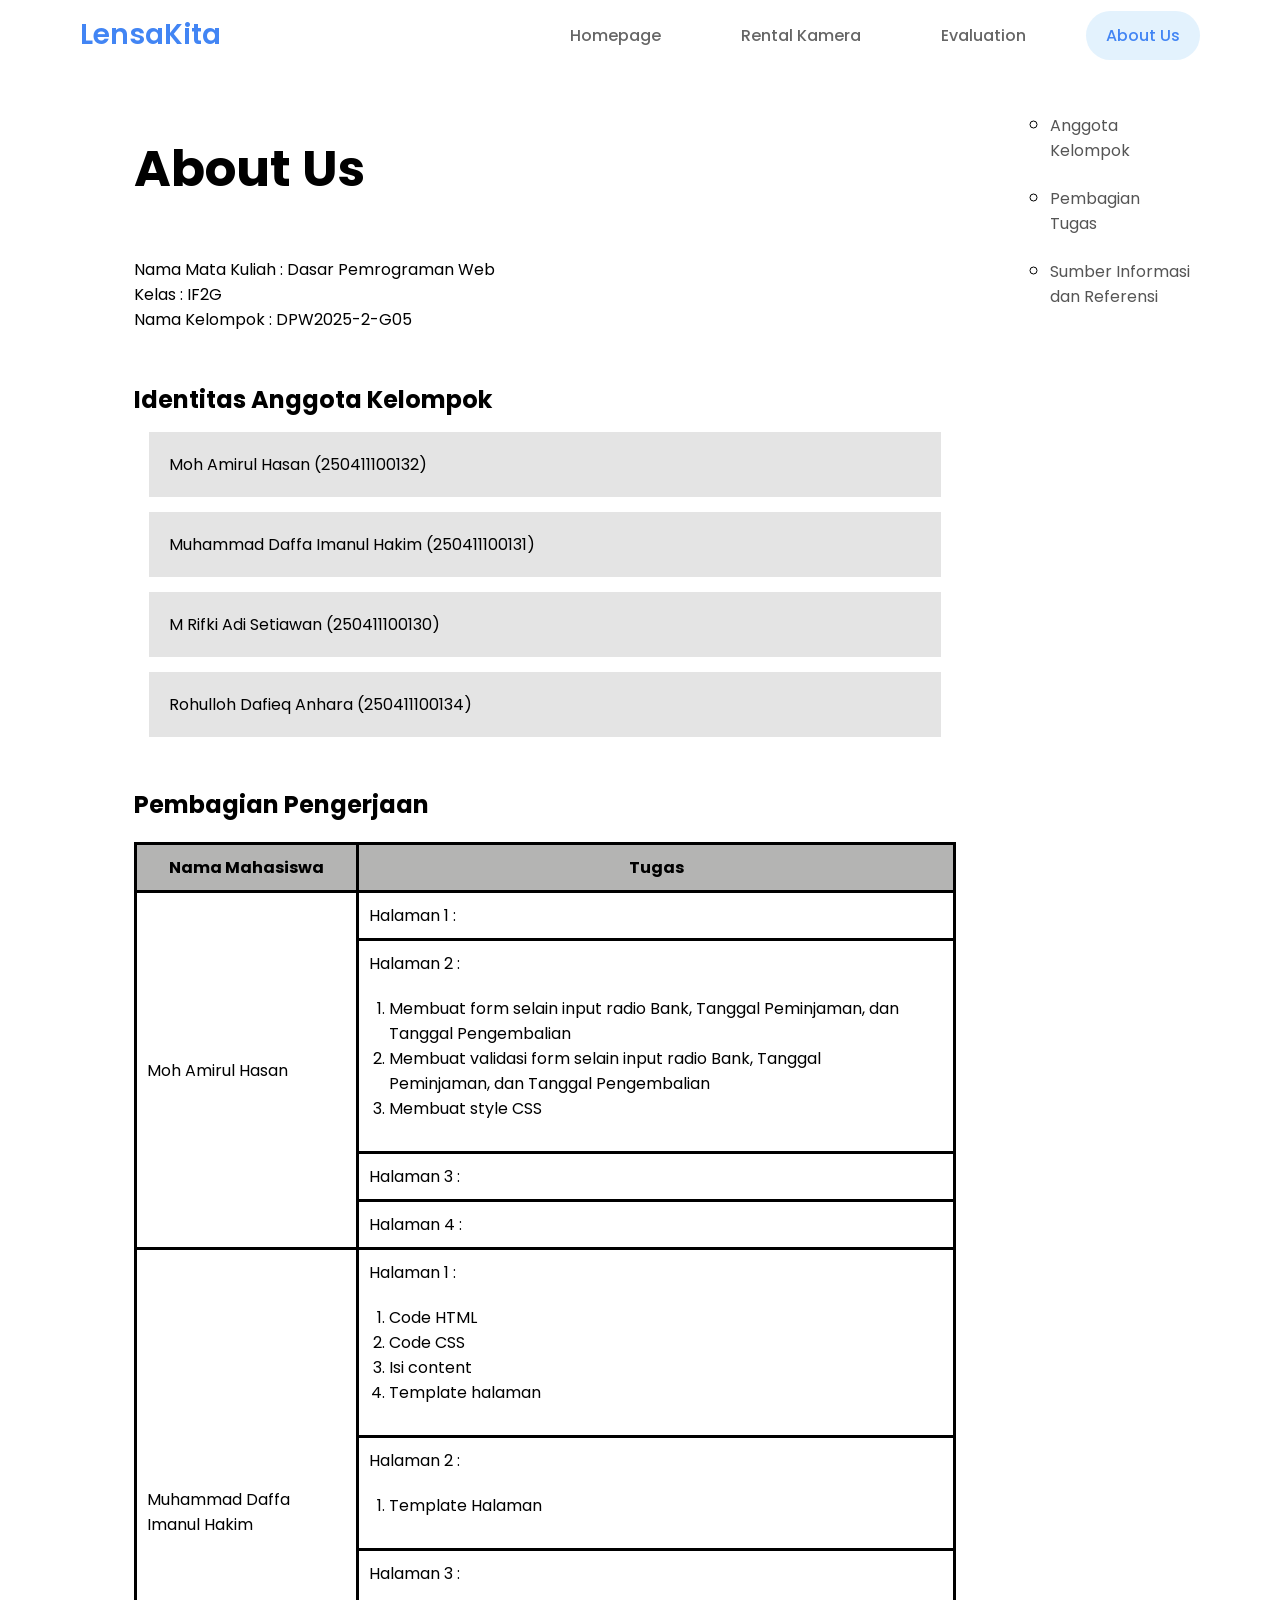
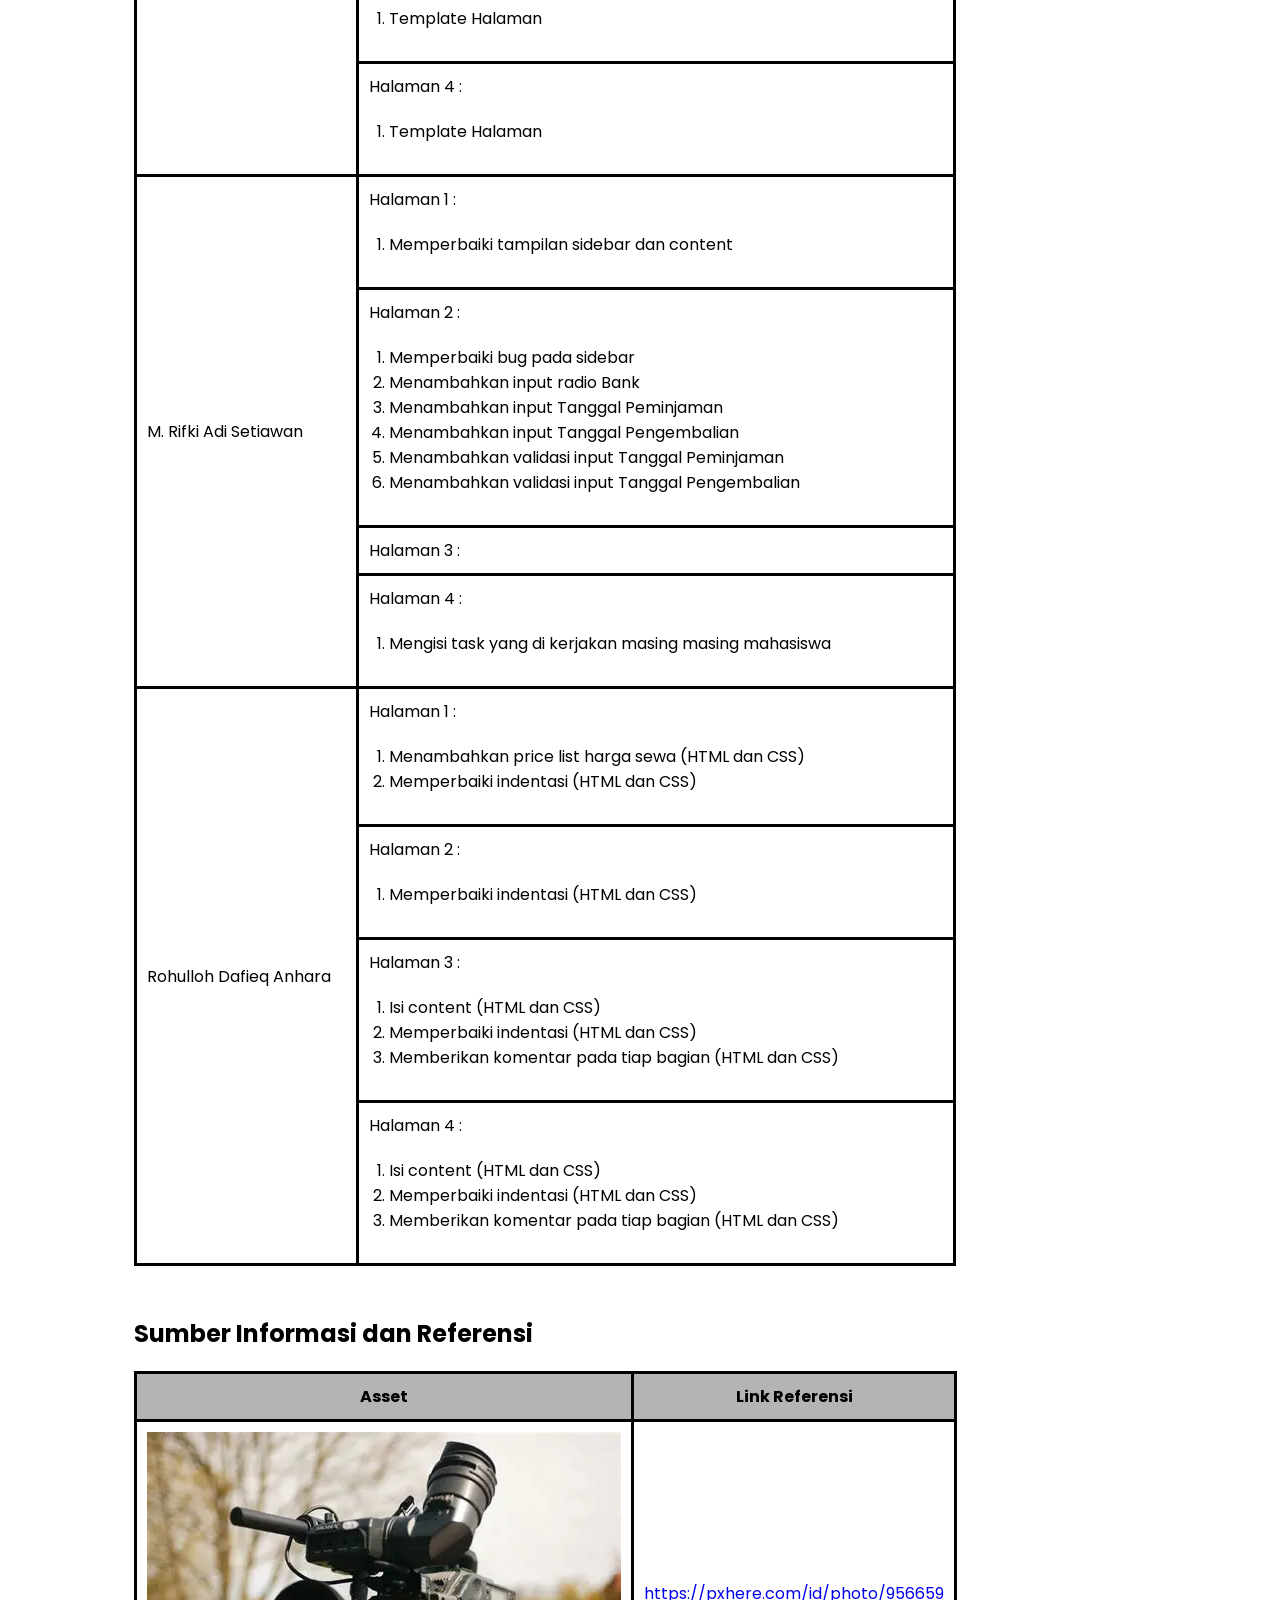
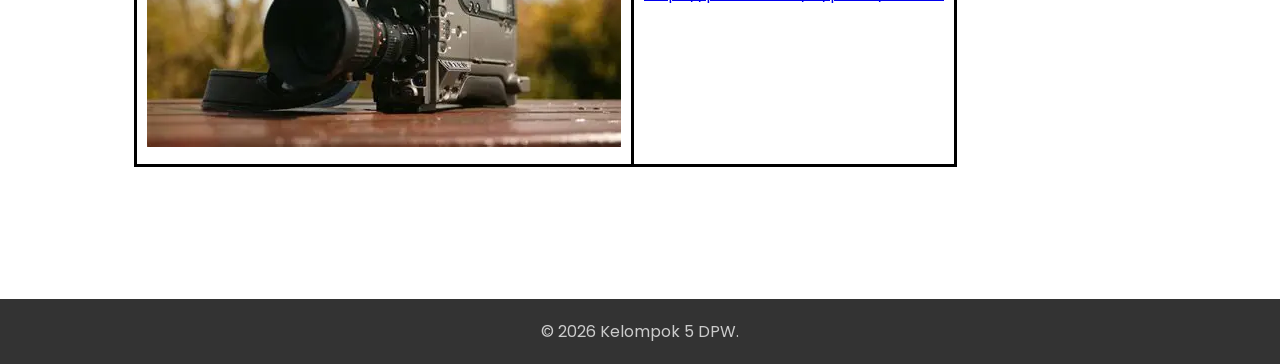
==== commit b5a2865a: "menambahkan table referensi" ====
--- a/aboutus.html
+++ b/aboutus.html
@@ -212,15 +212,16 @@
               </tbody>
             </table>
             <h2 id="Sumber&Informasi">Sumber Informasi dan Referensi</h2>
-            <div class="image-container">
-            <img
-              src="./assets/camera1.png"
-              alt="Ilustrasi Kamera LensaKita"
-            />
-              <div class="tombol">
-                <a href="https://pxhere.com/id/photo/956659" target="_blank" class="btn">Gambar Kamera</a>
-              </div>
-          </div>
+            <table>
+              <tr>
+                <th>Asset</th>
+                <th>Link Referensi</th>
+              </tr>
+              <tr>
+                <td><img src="./assets/camera1.png" alt="Ilustrasi Kamera LensaKita"/></td>
+                <td><a href="https://pxhere.com/id/photo/956659">https://pxhere.com/id/photo/956659</a></td>
+              </tr>
+            </table>
           </div>
         </div>
       </section>
